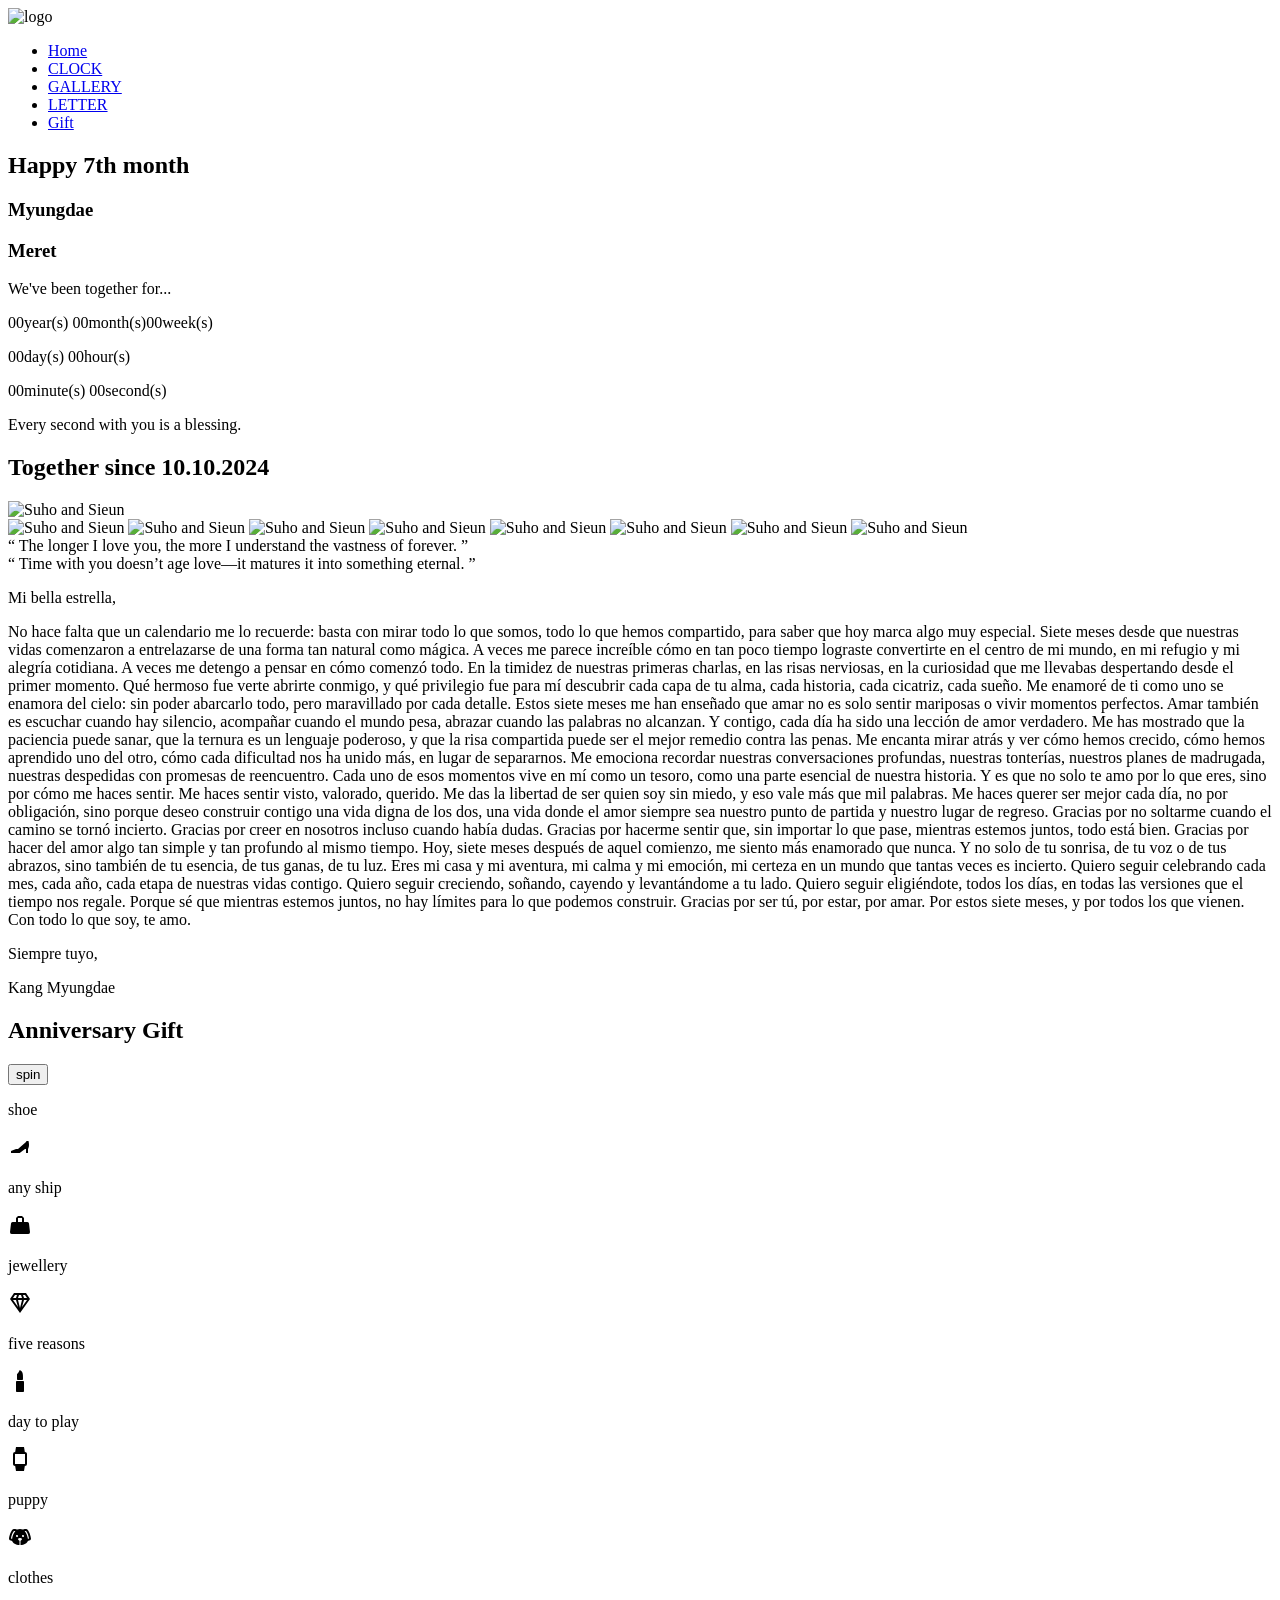
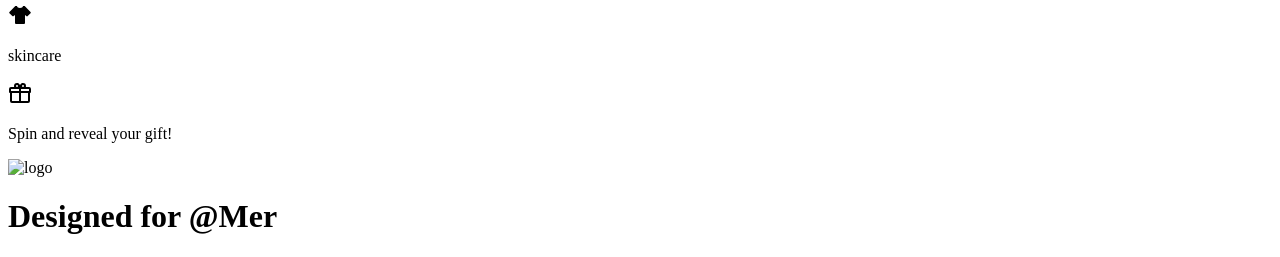
==== index.html @ 9f12075d "Add files via upload" ====
<!DOCTYPE html>
<html lang="en">
<head>
    <meta charset="UTF-8">
    <meta http-equiv="X-UA-Compatible" content="IE=edge">
    <meta name="viewport" content="width=device-width, initial-scale=1.0">
    <title>my dear doll</title>

    <link rel="preconnect" href="https://fonts.gstatic.com">
<link href="https://fonts.googleapis.com/css2?family=Pacifico&display=swap" rel="stylesheet"> 
    <!-- logo -->
    <link rel="shortcut icon" type="img/svg" href="img/heart.svg">

    <!-- font awesome -->

   
        <link rel="stylesheet" href="css/all.css">

    <link rel="stylesheet" href="css/main.css">

</head>
<body >
    <a href="#show" class="scroll inactive-scroll">

    </a>

    <header class="header">
        <div class="header_overlay"></div>
        <div class="header_hamburger">
            <div class="header_hamburger-line"></div>
        </div>
        <nav class="main-nav">
            

           
            <div class="main-nav_logo"> 
                <img src="img/heart.svg" alt="logo">
            </div>

            <ul class="main-nav_content">
                

               <li class="main-nav_content--link">
                   <a data-text="HOME" href="#show">Home</a></li>
               <li class="main-nav_content--link"><a data-text="CLOCK"  href="#time">CLOCK</a></li>
               <li class="main-nav_content--link"><a data-text="GALLERY"  href="#gal">GALLERY</a></li>
               <li class="main-nav_content--link"><a data-text="LETTER"  href="#letter">LETTER</a></li>
               
               <li class="main-nav_content--link" >
                   <a data-text="Gift"  href="#gift">Gift</a></li>
               
            </ul>
        </nav>
        
    </header>

    <section id="show" class="showcase">
        <div class="hh"></div>
        <div class="showcase-sign">
            <div class="showcase-sign_balloon-left">
                <div class="showcase-sign_balloon-left_content">
                </div>
                <div class="showcase-sign_balloon-left_content">
                </div>
                <div class="showcase-sign_balloon-left_content">
                </div>
            </div>
            <h1>Happy 7th month<span><i class="far fa-heart"></i></span></h1>
            <div class="showcase-sign_balloon-right">
                <div class="showcase-sign_balloon-right_content">
                </div>
                <div class="showcase-sign_balloon-right_content">
                </div>
                <div class="showcase-sign_balloon-right_content">
                </div>
            </div>
        </div>

        <div class="showcase-icon">
            <div class="showcase-icon_container">
                <i class="fas fa-crown"></i>
                <div class="showcase-icon_container-content">
                    
                </div>
                <h3>Myungdae</h3>
                

            </div>
            <div class="showcase-icon_heart">
                <i class="fas fa-heart"></i>
            </div>
            <div class="showcase-icon_container">
                <i class="fas fa-crown"></i>
                <div class="showcase-icon_container-content">
                   
                </div>
                <h3>Meret</h3>
                
            </div>
            
        </div>
    </section>

    

    <section id="time" class="time">
        <div class="time-container">
            <p>We've been together for...</p>
            <p><span id="y">00</span>year(s) <span id="m">00</span>month(s)<span id="w">00</span>week(s)</p>
            <p><span id="d">00</span>day(s) <span id="hr">00</span>hour(s)</p><p><span id="min">00</span>minute(s) <span id="sec">00</span >second(s)</p>
            <p>Every second with you is a blessing.</p>
        </div>
    </section>
    <section id="gal" class="gal">
        <h1> Together since 10.10.2024</h1>
        <div class="gal-big">
            <img src="img/gallery/whc1.jpg" alt="Suho and Sieun"></div>
        <div class="gal-box">
            <span style="--i:1;">
            <img src="img/gallery/whc1.jpg" alt="Suho and Sieun">
           </span>

            <span style="--i:2;">
            <img src="img/gallery/whc2.jpg" alt="Suho and Sieun">
        </span>
            <span style="--i:3;">
                <img src="img/gallery/whc3.jpg" alt="Suho and Sieun">
            </span>
            <span style="--i:4;">
                    <img src="img/gallery/whc4.jpg" alt="Suho and Sieun">
             </span>
            <span style="--i:5;">
             <img src="img/gallery/whc5.jpg" alt="Suho and Sieun">
            </span>
            <span style="--i:6;">
             <img src="img/gallery/whc6.jpg" alt="Suho and Sieun">
            </span>
            <span style="--i:7;">
                <img src="img/gallery/whc7.jpg" alt="Suho and Sieun">
             </span>
             <span style="--i:8;">
              <img src="img/gallery/whc8.jpg" alt="Suho and Sieun">
             </span>
        </div>
    </section>
    <section class="quote-container">
        <div id="q1" class="quote">
            <div class="quote-content">
                <q> The longer I love you, the more I understand the vastness of forever. </q>
            </div>
        </div>
        <div id="q2" class="quote">
            <div class="quote-content">
                <q> Time with you doesn’t age love—it matures it into something eternal. </q>
            </div>
        </div>
    </section>
    <section id="letter" class="letter">
        <div class="letter-content">
            <div></div>
            <div></div>
            <div></div>
            <div></div>
            <p>Mi bella estrella,</p>
            <p> No hace falta que un calendario me lo recuerde: basta con mirar todo lo que somos, todo lo que hemos compartido, para saber que hoy marca algo muy especial. Siete meses desde que nuestras vidas comenzaron a entrelazarse de una forma tan natural como mágica. A veces me parece increíble cómo en tan poco tiempo lograste convertirte en el centro de mi mundo, en mi refugio y mi alegría cotidiana.

                
                A veces me detengo a pensar en cómo comenzó todo. En la timidez de nuestras primeras charlas, en las risas nerviosas, en la curiosidad que me llevabas despertando desde el primer momento. Qué hermoso fue verte abrirte conmigo, y qué privilegio fue para mí descubrir cada capa de tu alma, cada historia, cada cicatriz, cada sueño. Me enamoré de ti como uno se enamora del cielo: sin poder abarcarlo todo, pero maravillado por cada detalle.
                
                
                Estos siete meses me han enseñado que amar no es solo sentir mariposas o vivir momentos perfectos. Amar también es escuchar cuando hay silencio, acompañar cuando el mundo pesa, abrazar cuando las palabras no alcanzan. Y contigo, cada día ha sido una lección de amor verdadero. Me has mostrado que la paciencia puede sanar, que la ternura es un lenguaje poderoso, y que la risa compartida puede ser el mejor remedio contra las penas.
                
                
                Me encanta mirar atrás y ver cómo hemos crecido, cómo hemos aprendido uno del otro, cómo cada dificultad nos ha unido más, en lugar de separarnos. Me emociona recordar nuestras conversaciones profundas, nuestras tonterías, nuestros planes de madrugada, nuestras despedidas con promesas de reencuentro. Cada uno de esos momentos vive en mí como un tesoro, como una parte esencial de nuestra historia.
                
                
                Y es que no solo te amo por lo que eres, sino por cómo me haces sentir. Me haces sentir visto, valorado, querido. Me das la libertad de ser quien soy sin miedo, y eso vale más que mil palabras. Me haces querer ser mejor cada día, no por obligación, sino porque deseo construir contigo una vida digna de los dos, una vida donde el amor siempre sea nuestro punto de partida y nuestro lugar de regreso.
                
                
                Gracias por no soltarme cuando el camino se tornó incierto. Gracias por creer en nosotros incluso cuando había dudas. Gracias por hacerme sentir que, sin importar lo que pase, mientras estemos juntos, todo está bien. Gracias por hacer del amor algo tan simple y tan profundo al mismo tiempo.
                
                
                Hoy, siete meses después de aquel comienzo, me siento más enamorado que nunca. Y no solo de tu sonrisa, de tu voz o de tus abrazos, sino también de tu esencia, de tus ganas, de tu luz. Eres mi casa y mi aventura, mi calma y mi emoción, mi certeza en un mundo que tantas veces es incierto.
                
                
                Quiero seguir celebrando cada mes, cada año, cada etapa de nuestras vidas contigo. Quiero seguir creciendo, soñando, cayendo y levantándome a tu lado. Quiero seguir eligiéndote, todos los días, en todas las versiones que el tiempo nos regale. Porque sé que mientras estemos juntos, no hay límites para lo que podemos construir.
                
                
                Gracias por ser tú, por estar, por amar. Por estos siete meses, y por todos los que vienen. Con todo lo que soy, te amo.
</p>
                <p> Siempre tuyo,</p>
                <p>Kang Myungdae</p>
        </div>
    </section>
   
    <section id="gift" class="spin">
        <h1>Anniversary Gift
            <div></div>
            <div></div>
            <div></div>
            <div></div>
        </h1>
        <div class="spin-con">
            <button>spin</button>
            <div class="spinning">
            
            <div class="spin-con_content">
                
                <p>shoe</p>
                <p><svg style="width:24px;height:24px" viewBox="0 0 24 24">
                    <path fill="currentColor" d="M3,18H11.7L17,14H18V18H20V14C20,14 21,12 21,10C21,8 20.5,6 20.5,6H18.5L18,7L10,14H8L3,16V18Z" />
                </svg></p>
                </div>
            <div class="spin-con_content"><p>any ship</p>
            <p><svg style="width:24px;height:24px" viewBox="0 0 24 24">
                <path fill="currentColor" d="M22,19.1L21,10.5A1.65,1.65 0 0,0 19.3,9H16V5L14,3H10L8,5V9H4.7A1.65,1.65 0 0,0 3,10.5L2,19.1A1.74,1.74 0 0,0 3.7,21H20.3A1.74,1.74 0 0,0 22,19.1M10,5H14V9H10" />
            </svg></p></div>
            <div class="spin-con_content"><p>jewellery</p>
            <p><svg style="width:24px;height:24px" viewBox="0 0 24 24">
                <path fill="currentColor" d="M16,9H19L14,16M10,9H14L12,17M5,9H8L10,16M15,4H17L19,7H16M11,4H13L14,7H10M7,4H9L8,7H5M6,2L2,8L12,22L22,8L18,2H6Z" />
            </svg></div>
            <div class="spin-con_content"><p>five reasons</p>
            <p><svg style="width:24px;height:24px" viewBox="0 0 24 24">
                <path fill="currentColor" d="M9 23C8.45 23 8 22.55 8 22V13C8 12.45 8.45 12 9 12H15C15.55 12 16 12.45 16 13V22C16 22.55 15.55 23 15 23H9M10 11C9.45 11 9 10.55 9 10V5.25C9 5.25 11 3 11.75 1C12.83 1.67 13.92 2.33 14.46 3.83C15 5.33 15 7.67 15 10C15 10.55 14.55 11 14 11H10Z" />
            </svg></p></div>
            <div class="spin-con_content"><p>day to play</p>
            <p><svg style="width:24px;height:24px" viewBox="0 0 24 24">
                <path fill="currentColor" d="M8,0L7.17,5H7A2,2 0 0,0 5,7V17C5,18.11 5.9,19 7,19H7.17L8,24H16L16.83,19H17A2,2 0 0,0 19,17V7C19,5.89 18.1,5 17,5H16.83L16,0H8M7,7H17V17H7V7Z" />
            </svg></p></div>
            <div class="spin-con_content"><p>puppy</p>
            <p><svg style="width:24px;height:24px" viewBox="0 0 24 24">
                <path fill="currentColor" d="M18,4C16.29,4 15.25,4.33 14.65,4.61C13.88,4.23 13,4 12,4C11,4 10.12,4.23 9.35,4.61C8.75,4.33 7.71,4 6,4C3,4 1,12 1,14C1,14.83 2.32,15.59 4.14,15.9C4.78,18.14 7.8,19.85 11.5,20V15.72C10.91,15.35 10,14.68 10,14C10,13 12,13 12,13C12,13 14,13 14,14C14,14.68 13.09,15.35 12.5,15.72V20C16.2,19.85 19.22,18.14 19.86,15.9C21.68,15.59 23,14.83 23,14C23,12 21,4 18,4M4.15,13.87C3.65,13.75 3.26,13.61 3,13.5C3.25,10.73 5.2,6.4 6.05,6C6.59,6 7,6.06 7.37,6.11C5.27,8.42 4.44,12.04 4.15,13.87M9,12A1,1 0 0,1 8,11C8,10.46 8.45,10 9,10A1,1 0 0,1 10,11C10,11.56 9.55,12 9,12M15,12A1,1 0 0,1 14,11C14,10.46 14.45,10 15,10A1,1 0 0,1 16,11C16,11.56 15.55,12 15,12M19.85,13.87C19.56,12.04 18.73,8.42 16.63,6.11C17,6.06 17.41,6 17.95,6C18.8,6.4 20.75,10.73 21,13.5C20.75,13.61 20.36,13.75 19.85,13.87Z" />
            </svg></p></div>
            <div class="spin-con_content"><p>clothes</p>
            <p><svg style="width:24px;height:24px" viewBox="0 0 24 24">
                <path fill="currentColor" d="M16,21H8A1,1 0 0,1 7,20V12.07L5.7,13.07C5.31,13.46 4.68,13.46 4.29,13.07L1.46,10.29C1.07,9.9 1.07,9.27 1.46,8.88L7.34,3H9C9,4.1 10.34,5 12,5C13.66,5 15,4.1 15,3H16.66L22.54,8.88C22.93,9.27 22.93,9.9 22.54,10.29L19.71,13.12C19.32,13.5 18.69,13.5 18.3,13.12L17,12.12V20A1,1 0 0,1 16,21" />
            </svg></p></div>
            <div class="spin-con_content"><p>skincare</p>
            <p><svg style="width:24px;height:24px" viewBox="0 0 24 24">
                <path fill="currentColor" d="M22,12V20A2,2 0 0,1 20,22H4A2,2 0 0,1 2,20V12A1,1 0 0,1 1,11V8A2,2 0 0,1 3,6H6.17C6.06,5.69 6,5.35 6,5A3,3 0 0,1 9,2C10,2 10.88,2.5 11.43,3.24V3.23L12,4L12.57,3.23V3.24C13.12,2.5 14,2 15,2A3,3 0 0,1 18,5C18,5.35 17.94,5.69 17.83,6H21A2,2 0 0,1 23,8V11A1,1 0 0,1 22,12M4,20H11V12H4V20M20,20V12H13V20H20M9,4A1,1 0 0,0 8,5A1,1 0 0,0 9,6A1,1 0 0,0 10,5A1,1 0 0,0 9,4M15,4A1,1 0 0,0 14,5A1,1 0 0,0 15,6A1,1 0 0,0 16,5A1,1 0 0,0 15,4M3,8V10H11V8H3M13,8V10H21V8H13Z" />
            </svg></p></div>
        </div>
            
    </div>
    <p class="spin-info">Spin and reveal your gift!</p>
    </section>

   

   
    <footer id="foot" class="footer"> 
        <div class="footer-container">
            <div class="footer-container_img">
                <img src="img/heart.svg" alt="logo">
            </div>
            <h1>Designed for <span>@Mer</span></h1>
            
        </div>
        
    </footer>
    
    
    <script src="js/app.js"></script>
</body>
</html>
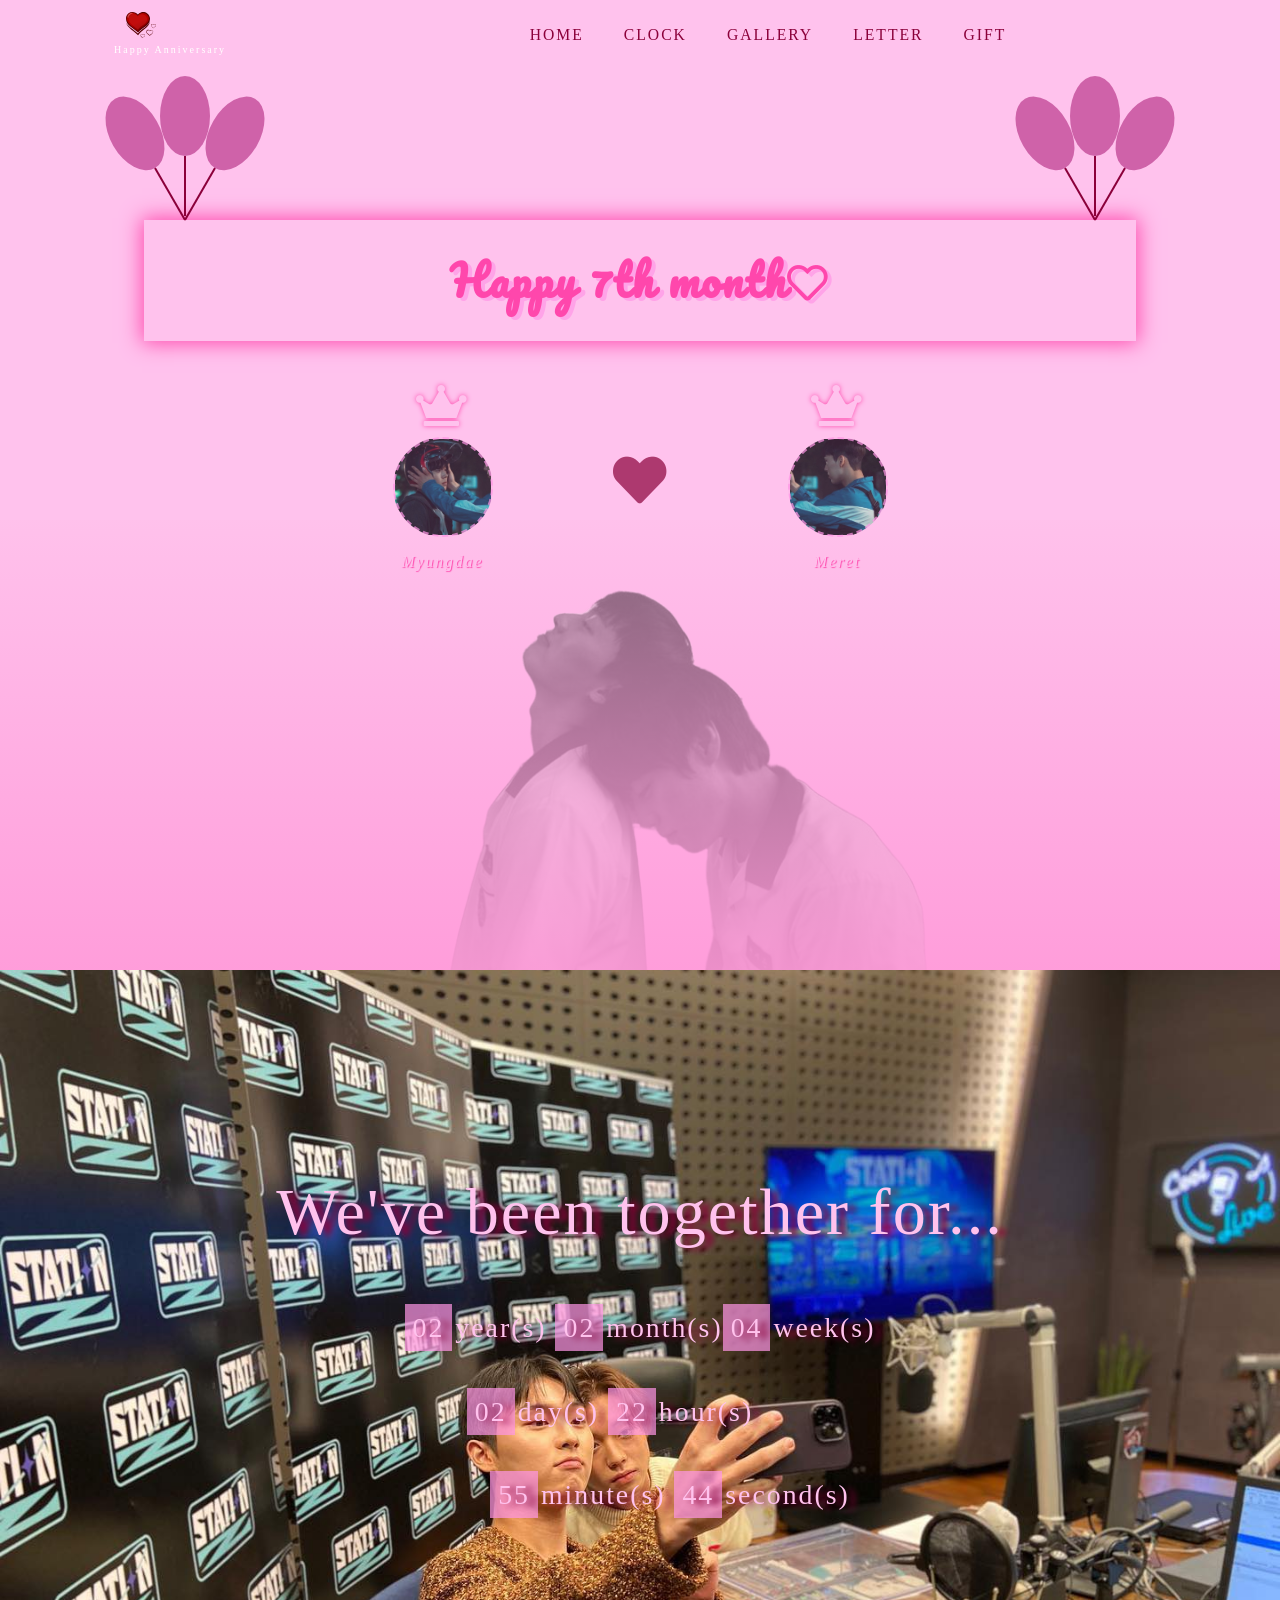
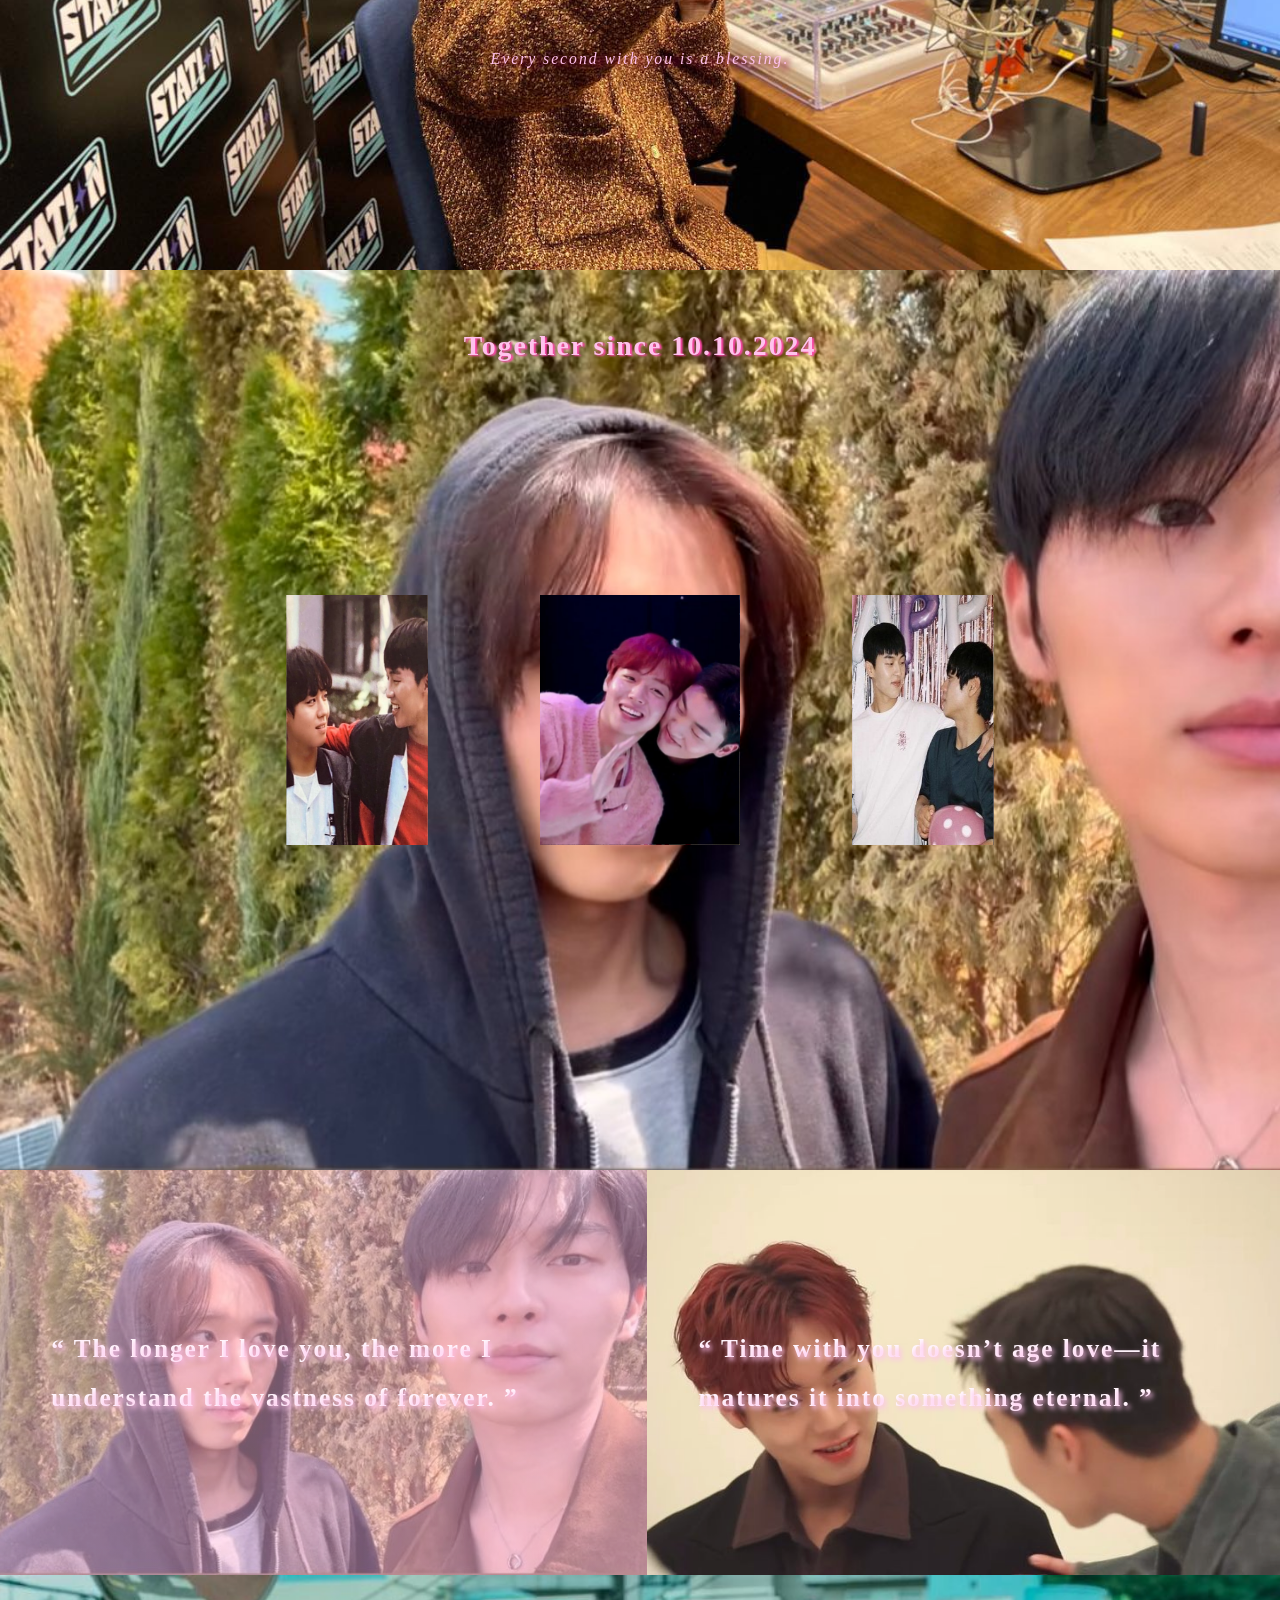
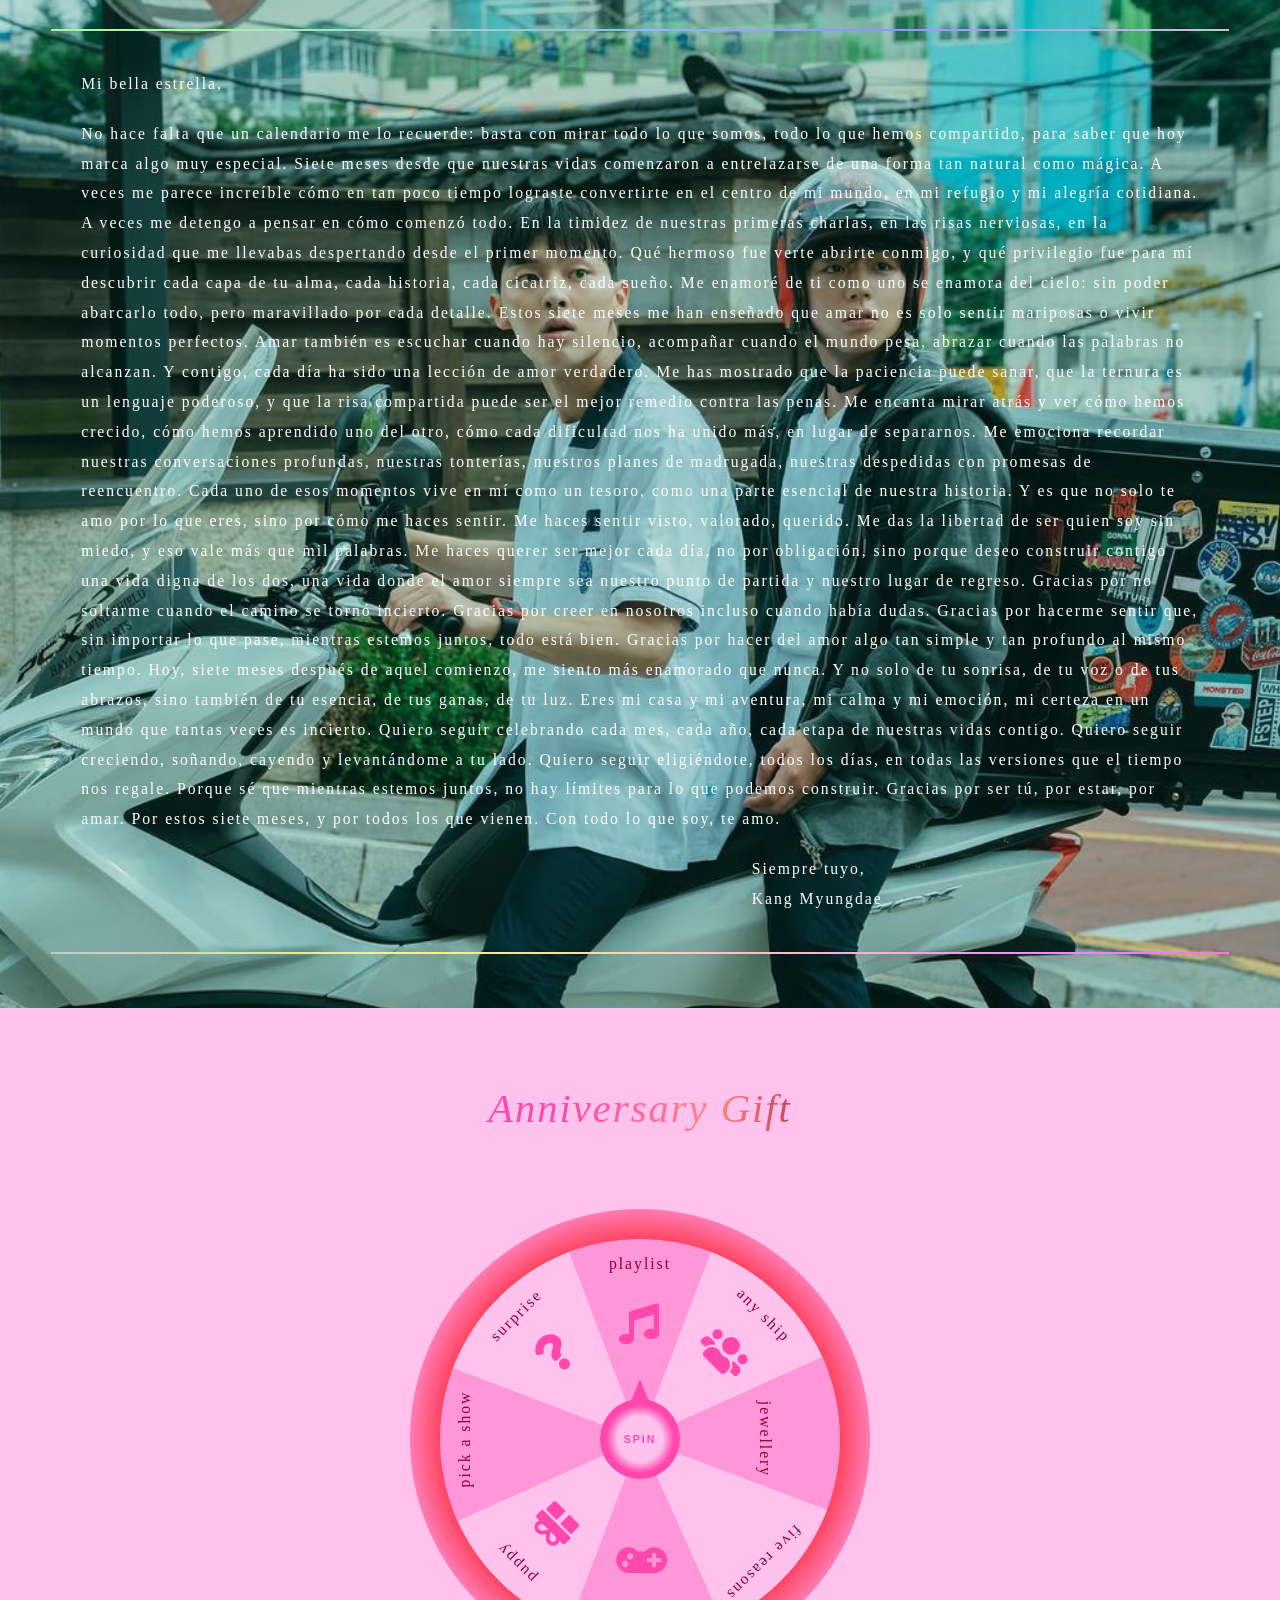
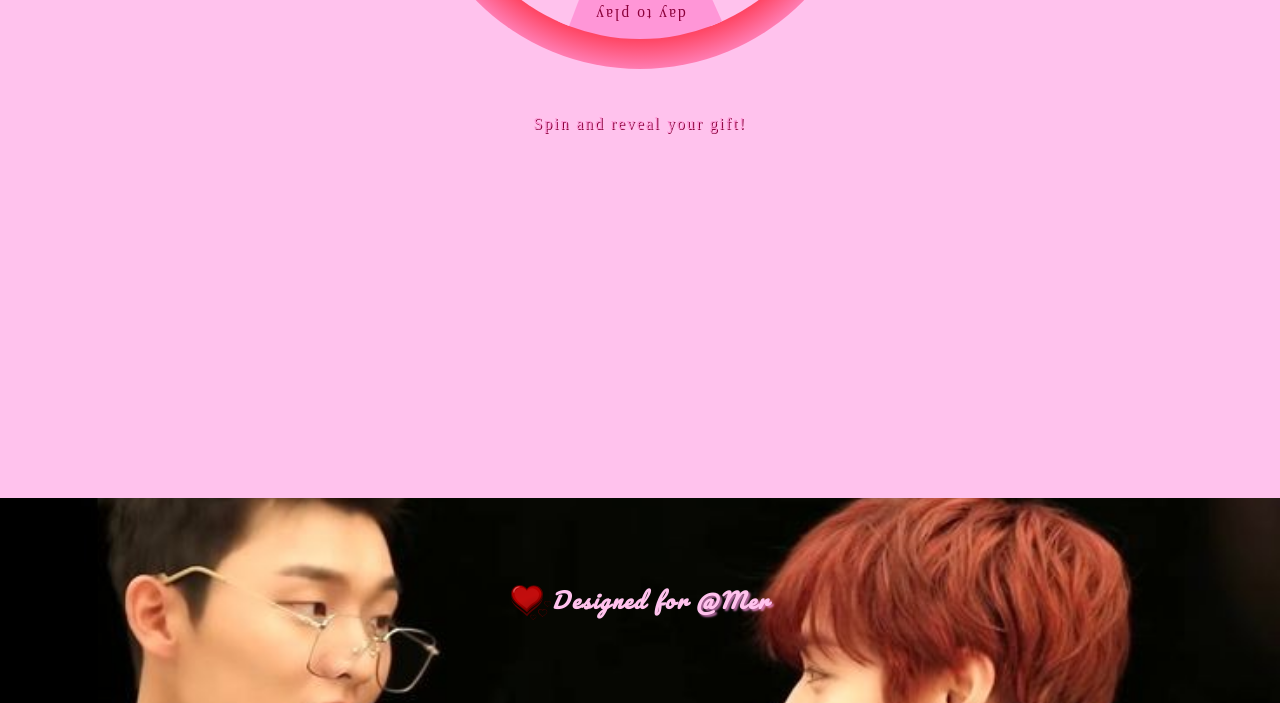
==== commit 17ddd3af: "Update index.html" ====
--- a/index.html
+++ b/index.html
@@ -206,37 +206,38 @@
             
             <div class="spin-con_content">
                 
-                <p>shoe</p>
-                <p><svg style="width:24px;height:24px" viewBox="0 0 24 24">
+                <p>playlist</p>
+                <i class="fa fa-music"></i>
+                <p><svg style="width:24px;height:24px" viewBox="0 0 24 24"></svg>
                     <path fill="currentColor" d="M3,18H11.7L17,14H18V18H20V14C20,14 21,12 21,10C21,8 20.5,6 20.5,6H18.5L18,7L10,14H8L3,16V18Z" />
                 </svg></p>
                 </div>
             <div class="spin-con_content"><p>any ship</p>
-            <p><svg style="width:24px;height:24px" viewBox="0 0 24 24">
+                <i class="fa fa-users"></i>
                 <path fill="currentColor" d="M22,19.1L21,10.5A1.65,1.65 0 0,0 19.3,9H16V5L14,3H10L8,5V9H4.7A1.65,1.65 0 0,0 3,10.5L2,19.1A1.74,1.74 0 0,0 3.7,21H20.3A1.74,1.74 0 0,0 22,19.1M10,5H14V9H10" />
             </svg></p></div>
             <div class="spin-con_content"><p>jewellery</p>
-            <p><svg style="width:24px;height:24px" viewBox="0 0 24 24">
+                <i class="fa fa-diamond"></i>
                 <path fill="currentColor" d="M16,9H19L14,16M10,9H14L12,17M5,9H8L10,16M15,4H17L19,7H16M11,4H13L14,7H10M7,4H9L8,7H5M6,2L2,8L12,22L22,8L18,2H6Z" />
             </svg></div>
             <div class="spin-con_content"><p>five reasons</p>
-            <p><svg style="width:24px;height:24px" viewBox="0 0 24 24">
+                <i class="fa fa-heart-o"></i>
                 <path fill="currentColor" d="M9 23C8.45 23 8 22.55 8 22V13C8 12.45 8.45 12 9 12H15C15.55 12 16 12.45 16 13V22C16 22.55 15.55 23 15 23H9M10 11C9.45 11 9 10.55 9 10V5.25C9 5.25 11 3 11.75 1C12.83 1.67 13.92 2.33 14.46 3.83C15 5.33 15 7.67 15 10C15 10.55 14.55 11 14 11H10Z" />
             </svg></p></div>
             <div class="spin-con_content"><p>day to play</p>
-            <p><svg style="width:24px;height:24px" viewBox="0 0 24 24">
+                <i class="fa fa-gamepad"></i>
                 <path fill="currentColor" d="M8,0L7.17,5H7A2,2 0 0,0 5,7V17C5,18.11 5.9,19 7,19H7.17L8,24H16L16.83,19H17A2,2 0 0,0 19,17V7C19,5.89 18.1,5 17,5H16.83L16,0H8M7,7H17V17H7V7Z" />
             </svg></p></div>
             <div class="spin-con_content"><p>puppy</p>
-            <p><svg style="width:24px;height:24px" viewBox="0 0 24 24">
+                <i class="fa fa-gift"></i>
                 <path fill="currentColor" d="M18,4C16.29,4 15.25,4.33 14.65,4.61C13.88,4.23 13,4 12,4C11,4 10.12,4.23 9.35,4.61C8.75,4.33 7.71,4 6,4C3,4 1,12 1,14C1,14.83 2.32,15.59 4.14,15.9C4.78,18.14 7.8,19.85 11.5,20V15.72C10.91,15.35 10,14.68 10,14C10,13 12,13 12,13C12,13 14,13 14,14C14,14.68 13.09,15.35 12.5,15.72V20C16.2,19.85 19.22,18.14 19.86,15.9C21.68,15.59 23,14.83 23,14C23,12 21,4 18,4M4.15,13.87C3.65,13.75 3.26,13.61 3,13.5C3.25,10.73 5.2,6.4 6.05,6C6.59,6 7,6.06 7.37,6.11C5.27,8.42 4.44,12.04 4.15,13.87M9,12A1,1 0 0,1 8,11C8,10.46 8.45,10 9,10A1,1 0 0,1 10,11C10,11.56 9.55,12 9,12M15,12A1,1 0 0,1 14,11C14,10.46 14.45,10 15,10A1,1 0 0,1 16,11C16,11.56 15.55,12 15,12M19.85,13.87C19.56,12.04 18.73,8.42 16.63,6.11C17,6.06 17.41,6 17.95,6C18.8,6.4 20.75,10.73 21,13.5C20.75,13.61 20.36,13.75 19.85,13.87Z" />
             </svg></p></div>
-            <div class="spin-con_content"><p>clothes</p>
-            <p><svg style="width:24px;height:24px" viewBox="0 0 24 24">
+            <div class="spin-con_content"><p>pick a show</p>
+                <i class="fa fa-television"></i>
                 <path fill="currentColor" d="M16,21H8A1,1 0 0,1 7,20V12.07L5.7,13.07C5.31,13.46 4.68,13.46 4.29,13.07L1.46,10.29C1.07,9.9 1.07,9.27 1.46,8.88L7.34,3H9C9,4.1 10.34,5 12,5C13.66,5 15,4.1 15,3H16.66L22.54,8.88C22.93,9.27 22.93,9.9 22.54,10.29L19.71,13.12C19.32,13.5 18.69,13.5 18.3,13.12L17,12.12V20A1,1 0 0,1 16,21" />
             </svg></p></div>
-            <div class="spin-con_content"><p>skincare</p>
-            <p><svg style="width:24px;height:24px" viewBox="0 0 24 24">
+            <div class="spin-con_content"><p>surprise</p>
+                <i class="fa fa-question"></i>
                 <path fill="currentColor" d="M22,12V20A2,2 0 0,1 20,22H4A2,2 0 0,1 2,20V12A1,1 0 0,1 1,11V8A2,2 0 0,1 3,6H6.17C6.06,5.69 6,5.35 6,5A3,3 0 0,1 9,2C10,2 10.88,2.5 11.43,3.24V3.23L12,4L12.57,3.23V3.24C13.12,2.5 14,2 15,2A3,3 0 0,1 18,5C18,5.35 17.94,5.69 17.83,6H21A2,2 0 0,1 23,8V11A1,1 0 0,1 22,12M4,20H11V12H4V20M20,20V12H13V20H20M9,4A1,1 0 0,0 8,5A1,1 0 0,0 9,6A1,1 0 0,0 10,5A1,1 0 0,0 9,4M15,4A1,1 0 0,0 14,5A1,1 0 0,0 15,6A1,1 0 0,0 16,5A1,1 0 0,0 15,4M3,8V10H11V8H3M13,8V10H21V8H13Z" />
             </svg></p></div>
         </div>
@@ -262,4 +263,4 @@
     
     <script src="js/app.js"></script>
 </body>
-</html>+</html>
--- a/css/main.css
+++ b/css/main.css
@@ -0,0 +1,1348 @@
+.footer, .time, .letter, .quote, .showcase-icon_container-content, .showcase {
+  background-size: cover;
+  background-repeat: no-repeat;
+  background-position: center;
+}
+
+.time, .memo, .letter, .quote {
+  padding: 6vh 4vw;
+}
+
+.header_hamburger-line::before, .header_hamburger-line::after {
+  content: "";
+  position: absolute;
+  height: 100%;
+  width: 100%;
+  background-color: #ffffff;
+  left: 0;
+  transition: transform 0.5s ease-in-out;
+}
+
+*,
+*::after,
+*::before {
+  margin: 0;
+  padding: 0;
+  box-sizing: border-box;
+  -webkit-tap-highlight-color: transparent;
+}
+
+*:focus {
+  background-color: transparent;
+  outline: none;
+}
+
+html {
+  --color-primary: hsl(318, 100%, 88%);
+  --color-primary-m: #ffc0e366;
+  --color-pm: hsl(318, 100%, 88%);
+  --color-secondary: hsl(327, 100%, 64%);
+  --color-tertiary: #ff96d7;
+  --color-tertiary-m: #ff96e6b3;
+  --color-quinary: #8b003a;
+  --color-quinary-m: hsl(336, 100%, 76%);
+}
+
+:root {
+  font-size: 62.5%;
+}
+
+html {
+  scroll-behavior: smooth;
+}
+
+body {
+  font-family: "Crimson Text", serif;
+  letter-spacing: 0.2rem;
+  line-height: 1.9;
+  color: var(--color-quinary);
+  background-color: var(--color-primary);
+}
+
+::-moz-selection {
+  background-color: var(--color-primary);
+  color: var(--color-quinary);
+}
+
+::selection {
+  background-color: var(--color-primary);
+  color: var(--color-quinary);
+}
+
+ul {
+  list-style: none;
+}
+
+a:link,
+a:visited {
+  text-decoration: none;
+  font-weight: 300;
+  color: var(--color-quinary);
+  font-size: calc(0.8rem + 0.6vw);
+}
+
+i {
+  font-size: calc(1.5rem + 2vw);
+  color: var(--color-secondary);
+}
+
+button,
+a {
+  cursor: pointer;
+}
+
+.header {
+  grid-column: container-start/container-end;
+  height: 100%;
+  width: 100%;
+  z-index: 24;
+}
+@media screen and (min-width: 800px) {
+  .header {
+    overflow: hidden;
+  }
+}
+.header_hamburger {
+  position: fixed;
+  top: 5%;
+  right: 5%;
+  height: 4rem;
+  width: 4rem;
+  z-index: 20;
+  display: grid;
+  place-items: center;
+}
+@media screen and (min-width: 800px) {
+  .header_hamburger {
+    display: none;
+  }
+}
+.header_hamburger-line {
+  position: relative;
+  width: 80%;
+  height: 2px;
+  background-color: rgb(255, 255, 255);
+  transition: background-color 0.5s ease-in-out;
+}
+.header_hamburger-line::after {
+  top: 1.1rem;
+}
+.header_hamburger-line::before {
+  bottom: 1.1rem;
+}
+.header_overlay {
+  background-color: var(--color-tertiary);
+  height: 100%;
+  width: 100%;
+  position: fixed;
+  z-index: 20;
+  top: 0;
+  left: 0;
+  opacity: 0;
+  transition: opacity 0.5s ease-in-out;
+  display: none;
+}
+
+.main-nav {
+  z-index: 20;
+  position: fixed;
+  top: 0;
+  left: 0;
+  height: 100%;
+  width: 25rem;
+  background-color: var(--color-primary);
+  transform-style: preserve-3d;
+  transform: perspective(100rem) rotateY(90deg);
+  transition: transform 0.5s cubic-bezier(0.755, 0.05, 0.855, 0.06);
+  transform-origin: left;
+  display: flex;
+  flex-direction: column;
+  align-items: center;
+  justify-content: space-between;
+}
+@media screen and (min-width: 800px) {
+  .main-nav {
+    position: relative;
+    transform: unset;
+    flex-direction: row;
+    width: 100vw;
+    height: -moz-max-content;
+    height: max-content;
+    align-items: stretch;
+  }
+}
+.main-nav_logo {
+  width: 30%;
+  height: auto;
+  padding-top: 2.5rem;
+  position: relative;
+}
+@media screen and (min-width: 800px) {
+  .main-nav_logo {
+    width: 3rem;
+    padding: 0;
+    margin-bottom: 2rem;
+    margin-left: auto;
+    margin-right: 10rem;
+  }
+}
+.main-nav_logo::after {
+  content: "Happy Anniversary";
+  position: absolute;
+  height: -moz-max-content;
+  height: max-content;
+  width: -moz-max-content;
+  width: max-content;
+  bottom: -18%;
+  left: -40%;
+  color: #ffffff;
+  font-size: calc(0.8rem + 0.6vw);
+}
+@media screen and (min-width: 800px) {
+  .main-nav_logo::after {
+    font-size: 1rem;
+  }
+}
+.main-nav_logo img {
+  height: 100%;
+  width: 100%;
+}
+.main-nav_content {
+  position: relative;
+  display: flex;
+  flex-direction: column;
+  justify-content: center;
+  align-items: center;
+  height: 100%;
+  width: 100%;
+}
+@media screen and (min-width: 800px) {
+  .main-nav_content {
+    flex-direction: row;
+    height: auto;
+    width: 80%;
+    justify-content: center;
+  }
+}
+.main-nav_content--link {
+  width: 100%;
+  overflow: hidden;
+}
+.main-nav_content--link:nth-of-type(2n + 1) {
+  animation: upwards 1s;
+}
+.main-nav_content--link:nth-of-type(2n) {
+  animation: downwards 1s;
+}
+@media screen and (min-width: 800px) {
+  .main-nav_content--link {
+    height: 100%;
+    width: -moz-max-content;
+    width: max-content;
+    line-height: 7rem;
+  }
+}
+.main-nav_content--link a:visited, .main-nav_content--link a:link {
+  cursor: pointer;
+  text-align: center;
+  display: block;
+  height: 100%;
+  width: 100%;
+  padding: 3vmax 0;
+  transform-style: preserve-3d;
+  transform-origin: left;
+  transition: transform 0.5s linear;
+  text-transform: uppercase;
+  font-size: 1.2rem;
+  position: relative;
+}
+@media screen and (min-width: 800px) {
+  .main-nav_content--link a:visited, .main-nav_content--link a:link {
+    width: auto;
+    padding: 0 1rem;
+    margin: 0 1rem;
+    font-size: calc(0.8rem + 0.6vw);
+    transform-origin: top;
+  }
+}
+.main-nav_content--link a::after {
+  content: attr(data-text);
+  position: absolute;
+  top: 0;
+  left: 100%;
+  color: var(--color-primary);
+  font-weight: 700;
+  height: 100%;
+  width: 100%;
+  padding: 3vmax 0;
+  background-color: var(--color-tertiary);
+  transform-style: preserve-3d;
+  transform-origin: left;
+  transform: rotateY(90deg);
+  transition: transform 0.5s linear;
+}
+@media screen and (min-width: 800px) {
+  .main-nav_content--link a::after {
+    width: auto;
+    bottom: unset;
+    top: 100%;
+    left: 0;
+    padding: 0 1rem;
+    transform: rotateX(-90deg);
+    transform-origin: top;
+  }
+}
+.main-nav_content--link a:hover, .main-nav_content--link a:active {
+  transform: rotateY(-90deg);
+}
+@media screen and (min-width: 800px) {
+  .main-nav_content--link a:hover, .main-nav_content--link a:active {
+    transform: rotateX(90deg);
+  }
+}
+
+.dark-mode {
+  cursor: pointer;
+  margin-top: 2rem;
+  -webkit-appearance: none;
+     -moz-appearance: none;
+          appearance: none;
+  display: block;
+  background-color: #2b2428a6;
+  height: 3rem;
+  width: 6rem;
+  border-radius: 4rem;
+  position: relative;
+}
+@media screen and (min-width: 800px) {
+  .dark-mode {
+    margin: 0 2rem;
+  }
+}
+.dark-mode:checked {
+  background-color: #ff2fc1;
+}
+.dark-mode::after, .dark-mode::before {
+  content: "";
+  position: absolute;
+  top: 0.75rem;
+  border-radius: 50%;
+  height: 1.5rem;
+  width: 1.5rem;
+  transition: all 0.4s ease-in-out;
+  background-color: var(--color-quinary);
+}
+.dark-mode::before {
+  left: 0.75rem;
+}
+.dark-mode::after {
+  right: 0.75rem;
+}
+.dark-mode:checked::after {
+  right: 2.25rem;
+}
+.dark-mode:checked::before {
+  left: 2.25rem;
+}
+
+.open .header_hamburger-line {
+  background-color: transparent;
+}
+.open .header_hamburger-line::after {
+  transform: translateY(-1.1rem) rotate(-45deg);
+}
+.open .header_hamburger-line::before {
+  transform: translateY(1.1rem) rotate(45deg);
+}
+
+.active .header_overlay {
+  opacity: 0.8;
+  display: unset;
+}
+.active .main-nav {
+  transform: rotateY(0);
+}
+
+@keyframes downwards {
+  from {
+    transform: translateY(50%);
+    opacity: 0;
+  }
+  to {
+    transform: translateY(0);
+    opacity: 1;
+  }
+}
+@keyframes upwards {
+  from {
+    transform: translateY(-50%);
+    opacity: 0;
+  }
+  to {
+    transform: translateY(0);
+    opacity: 1;
+  }
+}
+.showcase {
+  z-index: 10;
+  padding: 6rem 2rem;
+  padding-bottom: 4rem;
+  height: 100vh;
+  width: 100%;
+  position: relative;
+  background-color: var(--color-primary);
+  margin: 0;
+  overflow: hidden;
+  background-position: bottom;
+}
+.showcase .hh {
+  position: absolute;
+  bottom: -10%;
+  left: 0;
+  width: 100%;
+  height: 60%;
+  z-index: -3;
+  background-image: linear-gradient(#ffc0ea80, var(--color-tertiary)), url(../img/gallery/shsi.png);
+  animation: fade-img 9s;
+  background-size: contain;
+  background-position: center;
+  background-repeat: no-repeat;
+}
+.showcase-sign {
+  width: 80%;
+  border-radius: 1rem;
+  margin: 9rem auto;
+  margin-bottom: 2.5rem;
+  text-align: center;
+  font-size: calc(1.5rem + 1vw);
+  font-family: "Pacifico", cursive;
+  position: relative;
+  animation: up 3s;
+  color: var(--color-secondary);
+}
+.showcase-sign h1 {
+  text-shadow: 0.4rem 0.3rem 0px var(--color-tertiary-m);
+  padding: 0.5em 1em;
+  box-shadow: 0 0 2rem 0.2rem var(--color-secondary);
+}
+.showcase-sign h1::-moz-selection {
+  background-color: var(--color-tertiary-m);
+}
+.showcase-sign h1::selection {
+  background-color: var(--color-tertiary-m);
+}
+.showcase-sign_balloon-left, .showcase-sign_balloon-right {
+  position: absolute;
+  bottom: 103%;
+  left: 0;
+}
+.showcase-sign_balloon-left_content, .showcase-sign_balloon-right_content {
+  position: absolute;
+  left: 4rem;
+  top: 0;
+  height: 6rem;
+  width: 0.2rem;
+  background-color: var(--color-quinary);
+  transform: translateY(-100%);
+}
+.showcase-sign_balloon-left_content:nth-of-type(2), .showcase-sign_balloon-right_content:nth-of-type(2) {
+  left: 2.5rem;
+  transform: rotateZ(30deg) translateY(-100%);
+}
+.showcase-sign_balloon-left_content:nth-of-type(3), .showcase-sign_balloon-right_content:nth-of-type(3) {
+  left: 5.5rem;
+  transform: rotateZ(-30deg) translateY(-100%);
+}
+.showcase-sign_balloon-left_content::after, .showcase-sign_balloon-right_content::after {
+  content: "";
+  position: absolute;
+  bottom: 100%;
+  left: 50%;
+  background-color: #a0056780;
+  height: 8rem;
+  width: 5rem;
+  border-radius: 50%;
+  transform: translateX(-50%);
+}
+.showcase-sign_balloon-right {
+  right: 0;
+  left: unset;
+}
+.showcase-sign_balloon-right_content {
+  left: unset;
+  right: 4rem;
+}
+.showcase-sign_balloon-right_content:nth-of-type(2) {
+  right: 5.5rem;
+  left: unset;
+}
+.showcase-sign_balloon-right_content:nth-of-type(3) {
+  right: 2.5rem;
+  left: unset;
+}
+.showcase-icon {
+  width: 100%;
+  display: grid;
+  place-items: center;
+  place-content: center;
+  grid-auto-flow: column;
+}
+@media screen and (min-width: 800px) {
+  .showcase-icon {
+    gap: 10em;
+  }
+}
+.showcase-icon_container {
+  display: flex;
+  flex-direction: column;
+  justify-content: center;
+  align-items: center;
+  margin: 2rem;
+  animation: fade-img 9s;
+}
+.showcase-icon_container-content {
+  width: 10rem;
+  height: 10rem;
+  border-radius: 50%;
+  border: 0.2rem dashed var(--color-tertiary-m);
+  background-image: url(../img/gallery/su.jpg);
+  background-color: #ff96df33;
+  background-blend-mode: lighten;
+  margin: 1rem 0;
+}
+.showcase-icon_container:nth-of-type(1) div {
+  background-image: url(../img/gallery/si.jpg);
+}
+.showcase-icon_container h3 {
+  font-size: calc(0.8rem + 0.6vw);
+  font-style: italic;
+  font-weight: 100;
+  color: var(--color-pm);
+  text-shadow: 0.1rem 0.1rem 1px var(--color-secondary);
+}
+.showcase-icon_container i {
+  color: var(--color-pm);
+  text-shadow: 0 0 5px var(--color-secondary);
+}
+.showcase-icon_heart {
+  animation: rotate-heart 3s infinite alternate-reverse linear;
+}
+.showcase-icon_heart i {
+  font-size: calc(1.5rem + 3vw);
+  color: var(--color-quinary);
+  opacity: 0.7;
+}
+
+@keyframes up {
+  from {
+    transform: translateY(700%);
+  }
+  to {
+    transform: translateY(0);
+  }
+}
+@keyframes rotate-heart {
+  from {
+    transform-style: preserve-3d;
+    transform: rotateY(0deg);
+    opacity: 0.4;
+  }
+  to {
+    transform-style: preserve-3d;
+    transform: rotateY(360deg);
+    opacity: 0.9;
+  }
+}
+@keyframes fade-img {
+  from {
+    opacity: 0;
+  }
+  to {
+    opacity: 1;
+  }
+}
+.quote {
+  display: grid;
+  place-items: center;
+  font-size: calc(1.25rem + 1vw);
+  background-image: linear-gradient(to right, var(--color-primary-m), var(--color-primary-m)), url(/upload/img/gallery/seshh.jpg);
+  opacity: 0.9;
+  background-position: 60% 70%;
+  height: 45vh;
+}
+.quote:nth-of-type(2) {
+  background-image: url(/upload/img/gallery/shse.jpg);
+  opacity: 0.9;
+}
+.quote-content {
+  border-radius: 2rem;
+  padding: 5rem 0;
+  text-shadow: 2px 3px 5px var(--color-primary);
+}
+.quote-content q {
+  color: transparent;
+  font-weight: 700;
+  background:#ffffff;
+  background-clip: text;
+  -webkit-background-clip: text;
+}
+
+.quote-container {
+  display: grid;
+  grid-auto-flow: row;
+}
+@media screen and (min-width: 800px) {
+  .quote-container {
+    grid-auto-flow: column;
+  }
+}
+
+.letter {
+  background-image: url(/upload/img/gallery/stgr.jpg);
+  font-size: 1rem;
+}
+@media screen and (min-width: 400px) {
+  .letter {
+    font-size: calc(0.8rem + 0.6vw);
+    color: #ffffff
+  }
+}
+.letter-content {
+  padding: 4rem 2rem;
+  position: relative;
+  overflow: hidden;
+}
+@media screen and (min-width: 400px) {
+  .letter-content {
+    padding: 4rem 3rem;
+  }
+}
+.letter-content div:nth-of-type(2n) {
+  position: absolute;
+  height: 300%;
+  width: 0.2rem;
+  background-image: linear-gradient(to bottom, lab(73.7% 45.44 -5.16), hsl(120, 90%, 81%), hsl(240, 95%, 78%), hsl(60, 91%, 71%), hsl(300, 93%, 73%), hsl (0, 99%, 64%));
+}
+.letter-content div:nth-of-type(2n + 1) {
+  position: absolute;
+  width: 300%;
+  height: 0.2rem;
+  background-image: linear-gradient(to right, lab(73.7% 45.44 -5.16), hsl(120, 90%, 81%), hsl(240, 95%, 78%), hsl(60, 91%, 71%), hsl(300, 93%, 73%), hsl(0, 99%, 64%));
+}
+.letter-content div:nth-of-type(1) {
+  top: 0;
+  left: -50%;
+  animation: bt 2s linear infinite;
+}
+.letter-content div:nth-of-type(2) {
+  bottom: -50%;
+  left: 0;
+  animation: bl 2s linear infinite;
+}
+.letter-content div:nth-of-type(3) {
+  bottom: 0;
+  right: -50%;
+  animation: bb 2s linear infinite;
+}
+.letter-content div:nth-of-type(4) {
+  top: -50%;
+  right: 0;
+  animation: br 2s linear infinite;
+}
+.letter p:nth-of-type(2) {
+  margin: 2rem 0;
+}
+.letter p:nth-of-type(3), .letter p:nth-of-type(4) {
+  padding-left: 60%;
+}
+
+@keyframes bt {
+  from {
+    left: -150%;
+  }
+  to {
+    left: 0;
+  }
+}
+@keyframes bb {
+  from {
+    right: -150%;
+  }
+  to {
+    right: 0;
+  }
+}
+@keyframes bl {
+  from {
+    bottom: -150%;
+  }
+  to {
+    bottom: 0;
+  }
+}
+@keyframes br {
+  from {
+    top: -150%;
+  }
+  to {
+    top: 0;
+  }
+}
+.memo {
+  color: var(--color-secondary);
+  font-size: calc(0.8rem + 0.6vw);
+}
+.memo-heading {
+  margin: auto;
+  width: 50%;
+  padding-top: 2rem;
+  padding-bottom: 2rem;
+  font-size: calc(1.5rem + 2vw);
+  font-weight: 300;
+  text-align: center;
+  margin-bottom: 5rem;
+  border-left: 0.2rem dotted rgb(255, 255, 255);
+  border-right: 0.2rem dotted rgb(255, 255, 255);
+}
+.memo-heading::-moz-selection {
+  background-color: var(--color-tertiary-m);
+}
+.memo-heading::selection {
+  background-color: var(--color-tertiary-m);
+}
+.memo-container {
+  display: grid;
+}
+@media screen and (min-width: 800px) {
+  .memo-container {
+    grid-template-columns: 50% 50%;
+    padding: 1%;
+  }
+}
+@media screen and (min-width: 1200px) {
+  .memo-container {
+    grid-template-columns: 33.33% 33.33% 33.33%;
+    padding: 0 8%;
+  }
+}
+.memo-container_content {
+  width: 22rem;
+  height: 18rem;
+  margin: 5rem auto;
+  position: relative;
+  text-align: center;
+  display: flex;
+  flex-direction: column;
+  justify-content: flex-end;
+  align-items: center;
+}
+@media screen and (min-width: 800px) {
+  .memo-container_content {
+    width: 25rem;
+    height: 20rem;
+  }
+}
+.memo-container_content p {
+  margin-top: 1rem;
+  font-size: 1rem;
+}
+@media screen and (min-width: 800px) {
+  .memo-container_content p {
+    font-size: 1.5rem;
+  }
+}
+.memo-container_content i {
+  font-size: 2rem;
+}
+@media screen and (min-width: 800px) {
+  .memo-container_content i {
+    font-size: 2.5rem;
+  }
+}
+.memo-container_content::after {
+  content: "\f4ad";
+  font-family: "Font Awesome 5 Free";
+  height: 100%;
+  width: 100%;
+  position: absolute;
+  transform-style: preserve-3d;
+  transition: transform 0.5s ease-in-out, opacity 1s ease-in-out;
+  bottom: 0;
+  transform-origin: bottom;
+  left: 0;
+  padding: auto 0;
+  border-top-left-radius: 70%;
+  border-top-right-radius: 70%;
+  color: #ffffff;
+  font-size: 2.5rem;
+  background-color: var(--color-quinary-m);
+  display: inline-block;
+  line-height: 18rem;
+}
+@media screen and (min-width: 800px) {
+  .memo-container_content::after {
+    font-size: 3rem;
+    line-height: 20rem;
+  }
+}
+.memo-container_content:nth-of-type(2):after {
+  content: "\f004";
+}
+.memo-container_content:nth-of-type(3):after {
+  content: "\f3cd";
+  font-weight: 900;
+}
+.memo-container_content:nth-of-type(4):after {
+  content: "\f79f";
+  font-weight: 900;
+}
+.memo-container_content:nth-of-type(5):after {
+  content: "\f598";
+}
+.memo-container_content:nth-of-type(6):after {
+  content: "\f70b";
+  font-weight: 900;
+}
+.memo-container_content:hover:after {
+  transform: rotateX(180deg);
+  opacity: 0;
+}
+.memo-container_content div {
+  background-color: var(--color-secondary);
+  height: 0.2rem;
+  width: 90%;
+  margin: 0 auto;
+  margin-top: 2rem;
+}
+
+.time {
+  height: 100vh;
+  background-image: url(https://images.unsplash.com/photo-1614699873967-2811e1c2d5bb?ixid=MXwxMjA3fDB8MHxwaG90by1wYWdlfHx8fGVufDB8fHw%3D&ixlib=rb-1.2.1&auto=format&fit=crop&w=700&q=80);
+  background-position: 50% 70%;
+  font-size: calc(0.8rem + 0.6vw);
+}
+@media screen and (min-width: 400px) {
+  .time {
+    font-size: calc(1.5rem + 1vw);
+  }
+}
+@media screen and (min-width: 800px) {
+  .time {
+    background-image: url(/upload/img/gallery/hwjh1.jpg);
+  }
+}
+.time-container {
+  height: 100%;
+  width: 100%;
+  display: flex;
+  flex-direction: column;
+  justify-content: center;
+  align-items: center;
+  line-height: 5em;
+}
+@media screen and (min-width: 400px) {
+  .time-container {
+    line-height: 3em;
+  }
+}
+.time p {
+  color: var(--color-primary);
+  text-shadow: 8px 2px 6px var(--color-quinary);
+}
+.time p:nth-of-type(1) {
+  margin-top: 3rem;
+  margin-bottom: 0.5em;
+  font-size: calc(1.5rem + 4vw);
+}
+.time p:nth-of-type(3) {
+  margin-right: 6rem;
+}
+.time p:nth-of-type(4) {
+  margin-left: 6rem;
+}
+.time p:last-of-type {
+  margin-top: 8rem;
+  font-style: italic;
+  font-size: calc(0.8rem + 0.6vw);
+}
+@media screen and (min-width: 1300px) {
+  .time p:last-of-type {
+    margin-top: 2rem;
+  }
+}
+.time span {
+  color: var(--color-primary);
+  padding: 0.8rem;
+  background-color: var(--color-tertiary-m);
+  margin-right: 3px;
+}
+
+.gal {
+  overflow: hidden;
+  height: 100vh;
+  width: 100%;
+  display: flex;
+  justify-content: center;
+  align-items: center;
+  background-image: url(/upload/img/gallery/hwjh6.jpg);
+  background-position: left;
+  background-size: cover;
+  position: relative;
+}
+.gal h1 {
+  position: absolute;
+  top: 5rem;
+  left: 50%;
+  font-size: calc(1.5rem + 1vw);
+  color: var(--color-primary);
+  transform: translateX(-50%);
+  text-shadow: 0.2rem 0.1rem 0.2rem var(--color-secondary);
+}
+.gal h1::after {
+  content: "";
+  position: absolute;
+  width: 4rem;
+  height: 4rem;
+  position: absolute;
+  top: 0.25em;
+  left: 105%;
+  background-image: url(https://res.cloudinary.com/coysbago2020/image/upload/w_100,c_scale/v1625134432/anni/hlock_zwrn0i.png);
+  background-size: cover;
+  background-position: center;
+}
+.gal-big {
+  position: fixed;
+  top: 0;
+  left: 0;
+  height: 100%;
+  width: 100%;
+  background-color: rgba(255, 179, 150, 0.5);
+  z-index: 200;
+  display: none;
+  justify-content: center;
+  align-items: center;
+}
+.gal-big img {
+  aspect-ratio: 3.5/4;
+  width: 28rem;
+  -o-object-fit: cover;
+     object-fit: cover;
+  -o-object-position: center;
+     object-position: center;
+}
+@media screen and (min-width: 400px) {
+  .gal-big img {
+    width: 32rem;
+  }
+}
+@media screen and (min-width: 800px) {
+  .gal-big img {
+    width: 40rem;
+  }
+}
+.gal-box {
+  position: relative;
+  height: 25rem;
+  width: 20rem;
+  transform-style: preserve-3d;
+  transform: translateZ(0);
+  animation: rotate3D 70s linear infinite;
+}
+.gal-box span {
+  cursor: pointer;
+  position: absolute;
+  top: 0;
+  left: 0;
+  width: 100%;
+  height: 100%;
+  transform-style: preserve-3d;
+  transform-origin: center;
+  transform: rotateY(calc(var(--i) * 45deg)) translateZ(400px);
+}
+.gal-box span img {
+  position: absolute;
+  top: 0;
+  left: 0;
+  height: 100%;
+  width: 100%;
+  -o-object-fit: cover;
+     object-fit: cover;
+  transform-style: preserve-3d;
+}
+
+@keyframes rotate3D {
+  from {
+    transform: perspective(3000px) rotateY(0deg);
+  }
+  to {
+    transform: perspective(3000px) rotateY(360deg);
+  }
+}
+.show-galbig {
+  display: flex;
+}
+
+.footer {
+  padding: 5rem;
+  background-image: url(/upload/img/gallery/sesh.jpg);
+  background-position: 40% 30%;
+}
+@media screen and (min-width: 800px) {
+  .footer {
+    background-image: url(/upload/img/gallery/sesh.jpg);
+    padding: 8rem;
+  }
+}
+@media screen and (min-width: 800px) {
+  .footer {
+    background-image: url(/upload/img/gallery/sesh.jpg);
+  }
+}
+.footer-container {
+  display: flex;
+  justify-content: center;
+  align-items: center;
+  color: var(--color-primary);
+  font-style: italic;
+  font-size: 0.5rem;
+  font-family: "Pacifico", cursive;
+}
+@media screen and (min-width: 400px) {
+  .footer-container {
+    font-size: calc(0.8rem + 0.2vw);
+  }
+}
+.footer-container_img {
+  width: 4rem;
+  height: 4rem;
+  margin-top: 0.5rem;
+}
+.footer-container_img img {
+  width: 100%;
+  height: 100%;
+  -o-object-fit: contain;
+     object-fit: contain;
+}
+.footer-container span {
+  text-shadow: 0.2rem 0.2rem 0.2rem var(--color-tertiary-m);
+}
+
+.spin {
+  height: 100vh;
+  width: 100%;
+  background-color: var(--color-primary);
+  display: flex;
+  flex-direction: column;
+  justify-content: start;
+  align-items: center;
+}
+@media screen and (min-width: 800px) {
+  .spin {
+    margin-top: 5rem;
+    margin-bottom: 5rem;
+    height: 110vh;
+  }
+}
+.spin-info {
+  margin-top: 4rem;
+  color: var(--color-tertiary);
+  text-shadow: 0.1rem 0.1rem var(--color-quinary);
+  font-size: calc(0.8rem + 0.6vw);
+}
+.spin-info::-moz-selection {
+  background-color: var(--color-tertiary-m);
+}
+.spin-info::selection {
+  background-color: var(--color-tertiary-m);
+}
+.spin h1 {
+  font-style: italic;
+  padding: 0.3em 2em;
+  border-radius: 10em;
+  background: linear-gradient(to right, var(--color-secondary), var(--color-secondary), #ff8585, var(--color-quinary));
+  color: transparent;
+  background-clip: text;
+  -webkit-background-clip: text;
+  -webkit-text-fill-color: transparent;
+  font-weight: 100;
+  letter-spacing: 0.2rem;
+  font-size: calc(1.5rem + 2vw);
+  margin-bottom: 5rem;
+  position: relative;
+  overflow: hidden;
+}
+.spin h1::-moz-selection {
+  background-color: var(--color-tertiary-m);
+  -webkit-text-fill-color: var(--color-quinary);
+}
+.spin h1::selection {
+  background-color: var(--color-tertiary-m);
+  -webkit-text-fill-color: var(--color-quinary);
+}
+.spin h1 div {
+  position: absolute;
+}
+.spin h1 div:nth-of-type(2n) {
+  height: 0.5rem;
+  width: 100%;
+}
+.spin h1 div:nth-of-type(2n + 1) {
+  height: 100%;
+  width: 0.5rem;
+}
+.spin h1 div:nth-of-type(1) {
+  background-image: linear-gradient(180deg, transparent, var(--color-tertiary));
+  right: 0;
+  bottom: 100%;
+  animation: border1 1s linear infinite;
+  animation-delay: 0.5s;
+}
+.spin h1 div:nth-of-type(2) {
+  background-image: linear-gradient(90deg, transparent, var(--color-tertiary));
+  right: 100%;
+  top: 0;
+  animation: border2 1s linear infinite;
+  animation-delay: 0s;
+}
+.spin h1 div:nth-of-type(3) {
+  background-image: linear-gradient(360deg, transparent, var(--color-tertiary));
+  left: 0;
+  top: 100%;
+  animation: border3 1s linear infinite;
+  animation-delay: 0.5s;
+}
+.spin h1 div:nth-of-type(4) {
+  background-image: linear-gradient(270deg, transparent, var(--color-tertiary));
+  left: 100%;
+  bottom: 0;
+  animation: border4 1s linear infinite;
+  animation-delay: 0s;
+}
+.spin-con {
+  height: 25rem;
+  width: 25rem;
+  background: radial-gradient(red, red, red, var(--color-tertiary), var(--color-tertiary));
+  border-radius: 50%;
+  position: relative;
+}
+@media screen and (min-width: 400px) {
+  .spin-con {
+    height: 30rem;
+    width: 30rem;
+  }
+}
+@media screen and (min-width: 800px) {
+  .spin-con {
+    height: 46rem;
+    width: 46rem;
+  }
+}
+.spin-con button {
+  -webkit-appearance: none;
+     -moz-appearance: none;
+          appearance: none;
+  outline: none;
+  border: none;
+  position: absolute;
+  text-transform: uppercase;
+  border-radius: 50%;
+  font-weight: bolder;
+  height: 4rem;
+  width: 4rem;
+  line-height: 4rem;
+  font-size: calc(0.8rem + 0.2vw);
+  text-align: center;
+  top: 50%;
+  left: 50%;
+  transform: translate(-50%, -50%);
+  color: var(--color-secondary);
+  text-shadow: 0.2rem 0.2rem 0 var(--color-primary);
+  background: radial-gradient(var(--color-primary), var(--color-primary), var(--color-primary), var(--color-secondary), var(--color-secondary), var(--color-secondary));
+  z-index: 15;
+}
+@media screen and (min-width: 400px) {
+  .spin-con button {
+    letter-spacing: 0.2rem;
+    height: 6rem;
+    width: 6rem;
+    line-height: 6rem;
+  }
+}
+@media screen and (min-width: 800px) {
+  .spin-con button {
+    height: 8rem;
+    width: 8rem;
+    line-height: 8rem;
+  }
+}
+.spin-con button::after {
+  content: "";
+  position: absolute;
+  width: 0;
+  height: 0;
+  border-left: 5px solid transparent;
+  border-right: 5px solid transparent;
+  bottom: 94%;
+  left: 50%;
+  transform: translateX(-50%);
+  border-bottom: 15px solid var(--color-secondary);
+  z-index: -1;
+}
+@media screen and (min-width: 400px) {
+  .spin-con button::after {
+    border-left: 10px solid transparent;
+    border-right: 10px solid transparent;
+    border-bottom: 25px solid var(--color-secondary);
+  }
+}
+.spin-con_content {
+  position: absolute;
+  height: 50%;
+  width: 45%;
+  transform-origin: bottom;
+  -webkit-clip-path: polygon(100% 0, 50% 100%, 0 0);
+          clip-path: polygon(100% 0, 50% 100%, 0 0);
+  background-color: var(--color-tertiary);
+  transform: translateX(-50%);
+  top: 0;
+  left: 27.6%;
+  display: flex;
+  flex-direction: column;
+  justify-content: center;
+  align-items: center;
+}
+.spin-con_content:nth-of-type(1) {
+  left: 50%;
+}
+.spin-con_content:nth-of-type(2) {
+  transform: rotate(45deg);
+  background-color: var(--color-primary);
+}
+.spin-con_content:nth-of-type(3) {
+  transform: rotate(90deg);
+  background-color: var(--color-tertiary);
+}
+.spin-con_content:nth-of-type(4) {
+  transform: rotate(135deg);
+  background-color: var(--color-primary);
+}
+.spin-con_content:nth-of-type(5) {
+  transform: rotate(180deg);
+  background-color: var(--color-tertiary);
+}
+.spin-con_content:nth-of-type(6) {
+  transform: rotate(225deg);
+  background-color: var(--color-primary);
+}
+.spin-con_content:nth-of-type(7) {
+  transform: rotate(270deg);
+  background-color: var(--color-tertiary);
+}
+.spin-con_content:nth-of-type(8) {
+  transform: rotate(315deg);
+  background-color: var(--color-primary);
+}
+.spin-con_content p {
+  height: 10rem;
+  font-size: calc(0.8rem + 0.6vw);
+  line-height: 5rem;
+}
+.spin-con_content p:nth-of-type(2) {
+  margin-bottom: 3rem;
+}
+.spin-con .won {
+  animation: winning 0.2s infinite;
+}
+
+.spinning {
+  height: 23rem;
+  width: 23rem;
+  position: relative;
+  transition: transform 5s;
+  left: 1rem;
+  top: 1rem;
+  overflow: hidden;
+  border-radius: 50%;
+  z-index: 10;
+}
+@media screen and (min-width: 400px) {
+  .spinning {
+    height: 28rem;
+    width: 28rem;
+    left: 1rem;
+    top: 1rem;
+  }
+}
+@media screen and (min-width: 800px) {
+  .spinning {
+    height: 40rem;
+    width: 40rem;
+    left: 3rem;
+    top: 3rem;
+  }
+}
+
+@keyframes winning {
+  50% {
+    background-color: rgb(212, 207, 207);
+  }
+}
+@keyframes border1 {
+  from {
+    bottom: 100%;
+  }
+  to {
+    bottom: -100%;
+  }
+}
+@keyframes border2 {
+  from {
+    right: 100%;
+  }
+  to {
+    right: -100%;
+  }
+}
+@keyframes border3 {
+  from {
+    top: 100%;
+  }
+  to {
+    top: -100%;
+  }
+}
+@keyframes border4 {
+  from {
+    left: 100%;
+  }
+  to {
+    left: -100%;
+  }
+}
+.scroll {
+  position: fixed;
+  border-radius: 50%;
+  bottom: 50%;
+  right: 3rem;
+  height: 3rem;
+  width: 3rem;
+  background-image: url(../img/scroll.svg);
+  background-position: center;
+  background-size: 50%;
+  background-repeat: no-repeat;
+  background-color: var(--color-secondary);
+  background-blend-mode: lighten;
+  visibility: hidden;
+  z-index: 20;
+  transition: all 0.2s ease-in-out;
+}
+
+.active-scroll {
+  visibility: visible;
+  bottom: 3rem;
+}
+
+.inactive-scroll {
+  visibility: hidden;
+  bottom: 50%;
+}/*# sourceMappingURL=main.css.map */
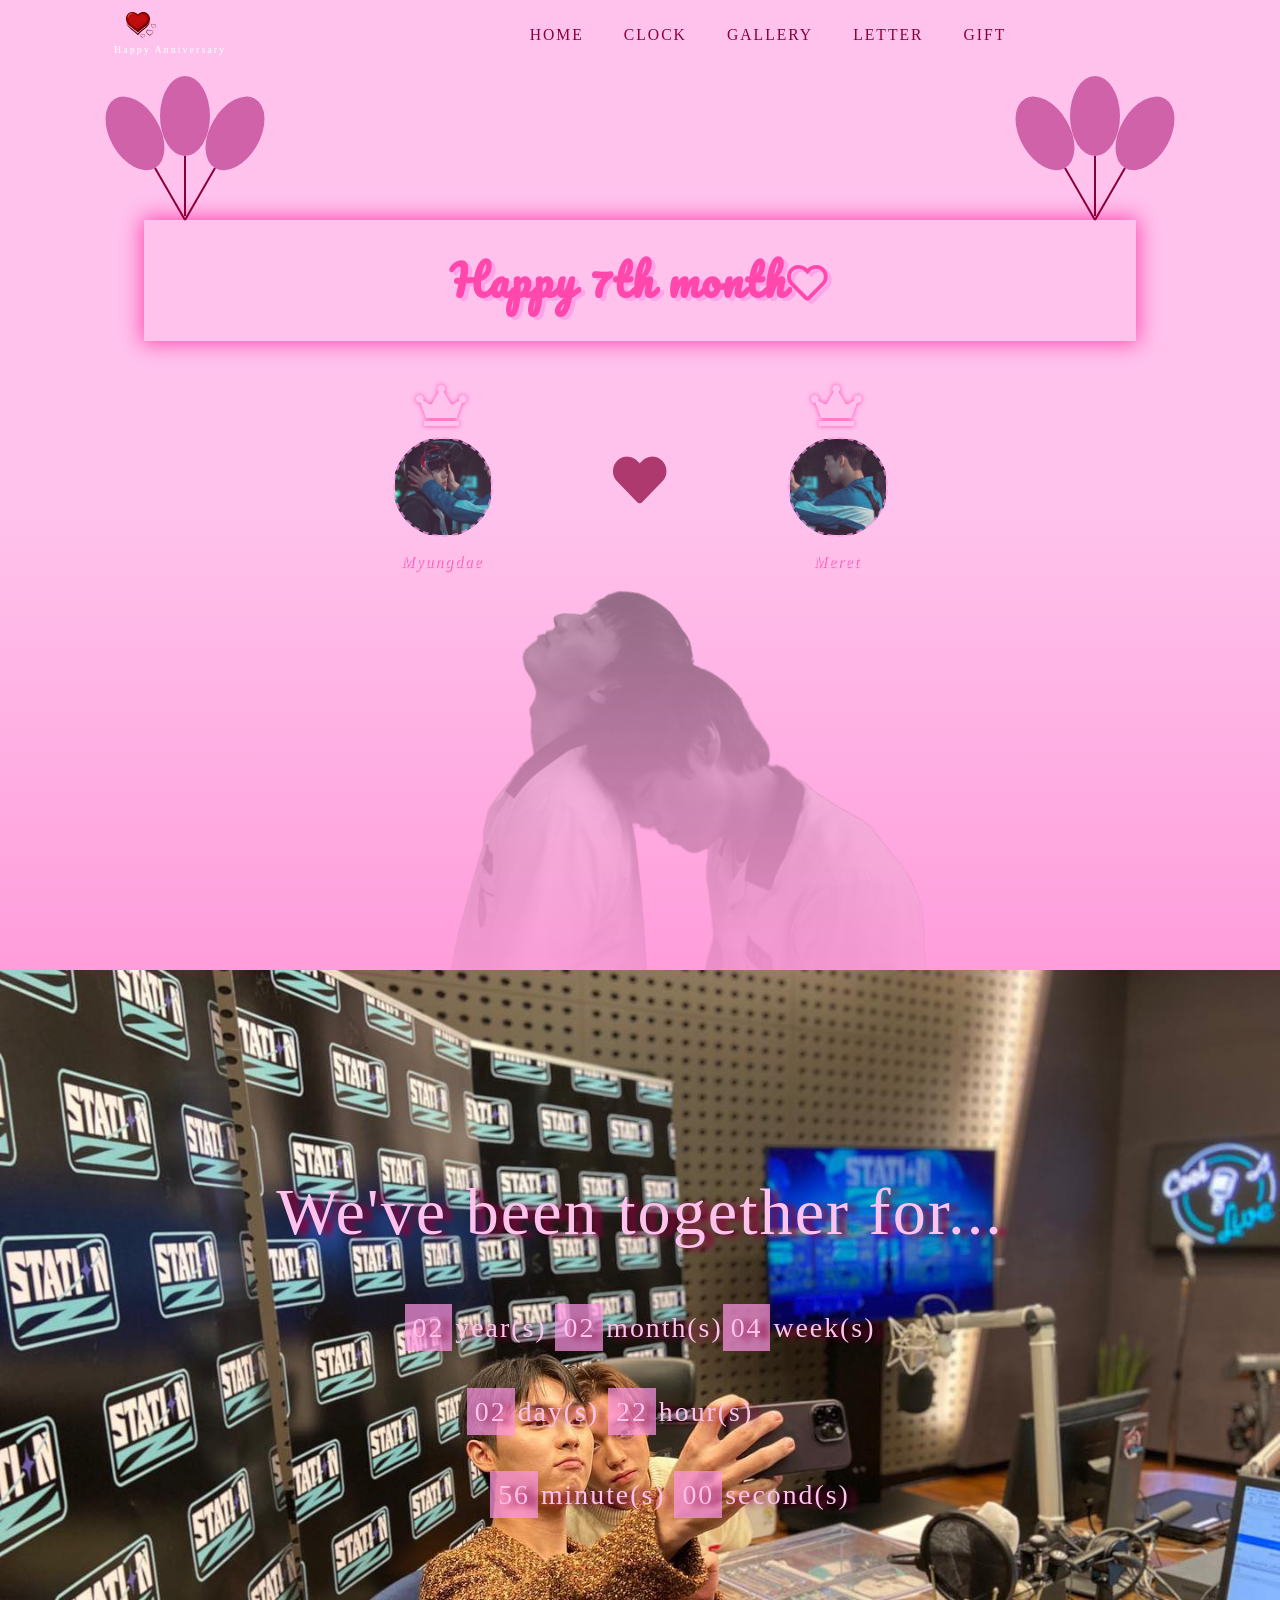
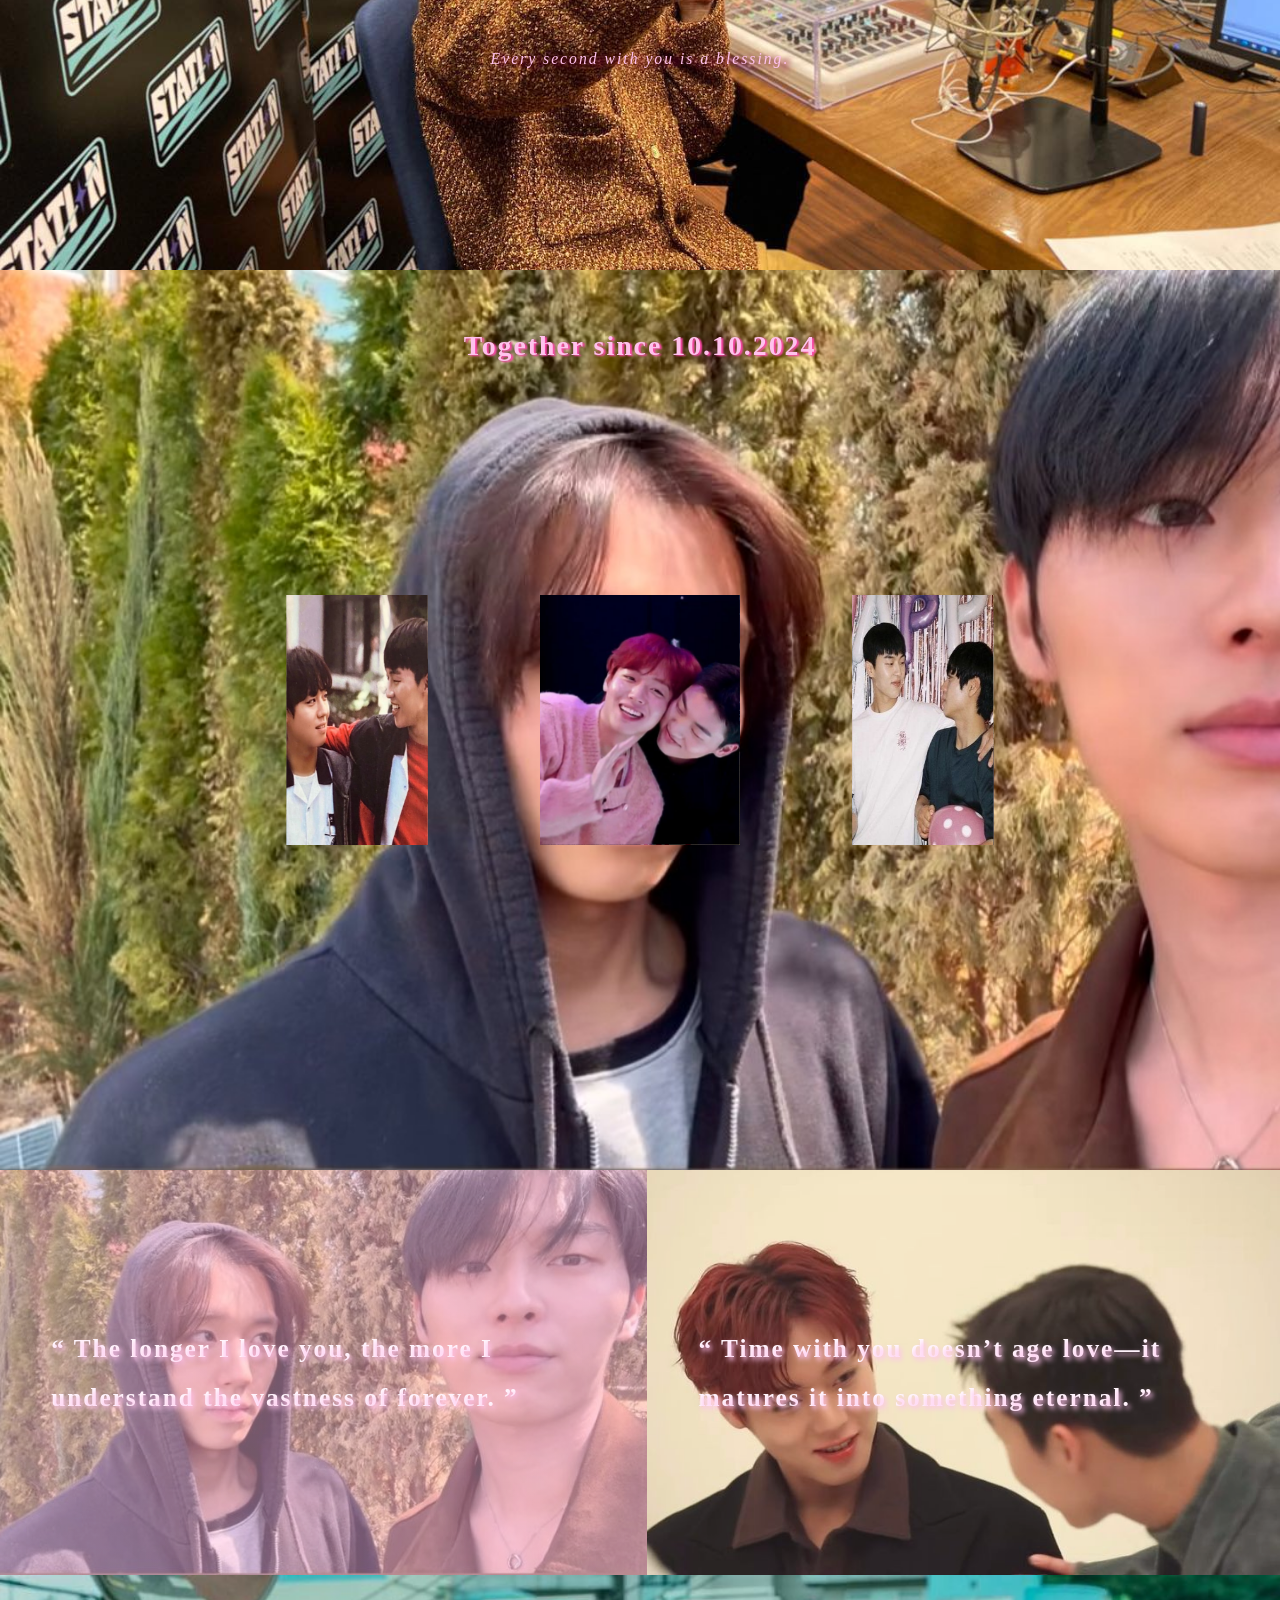
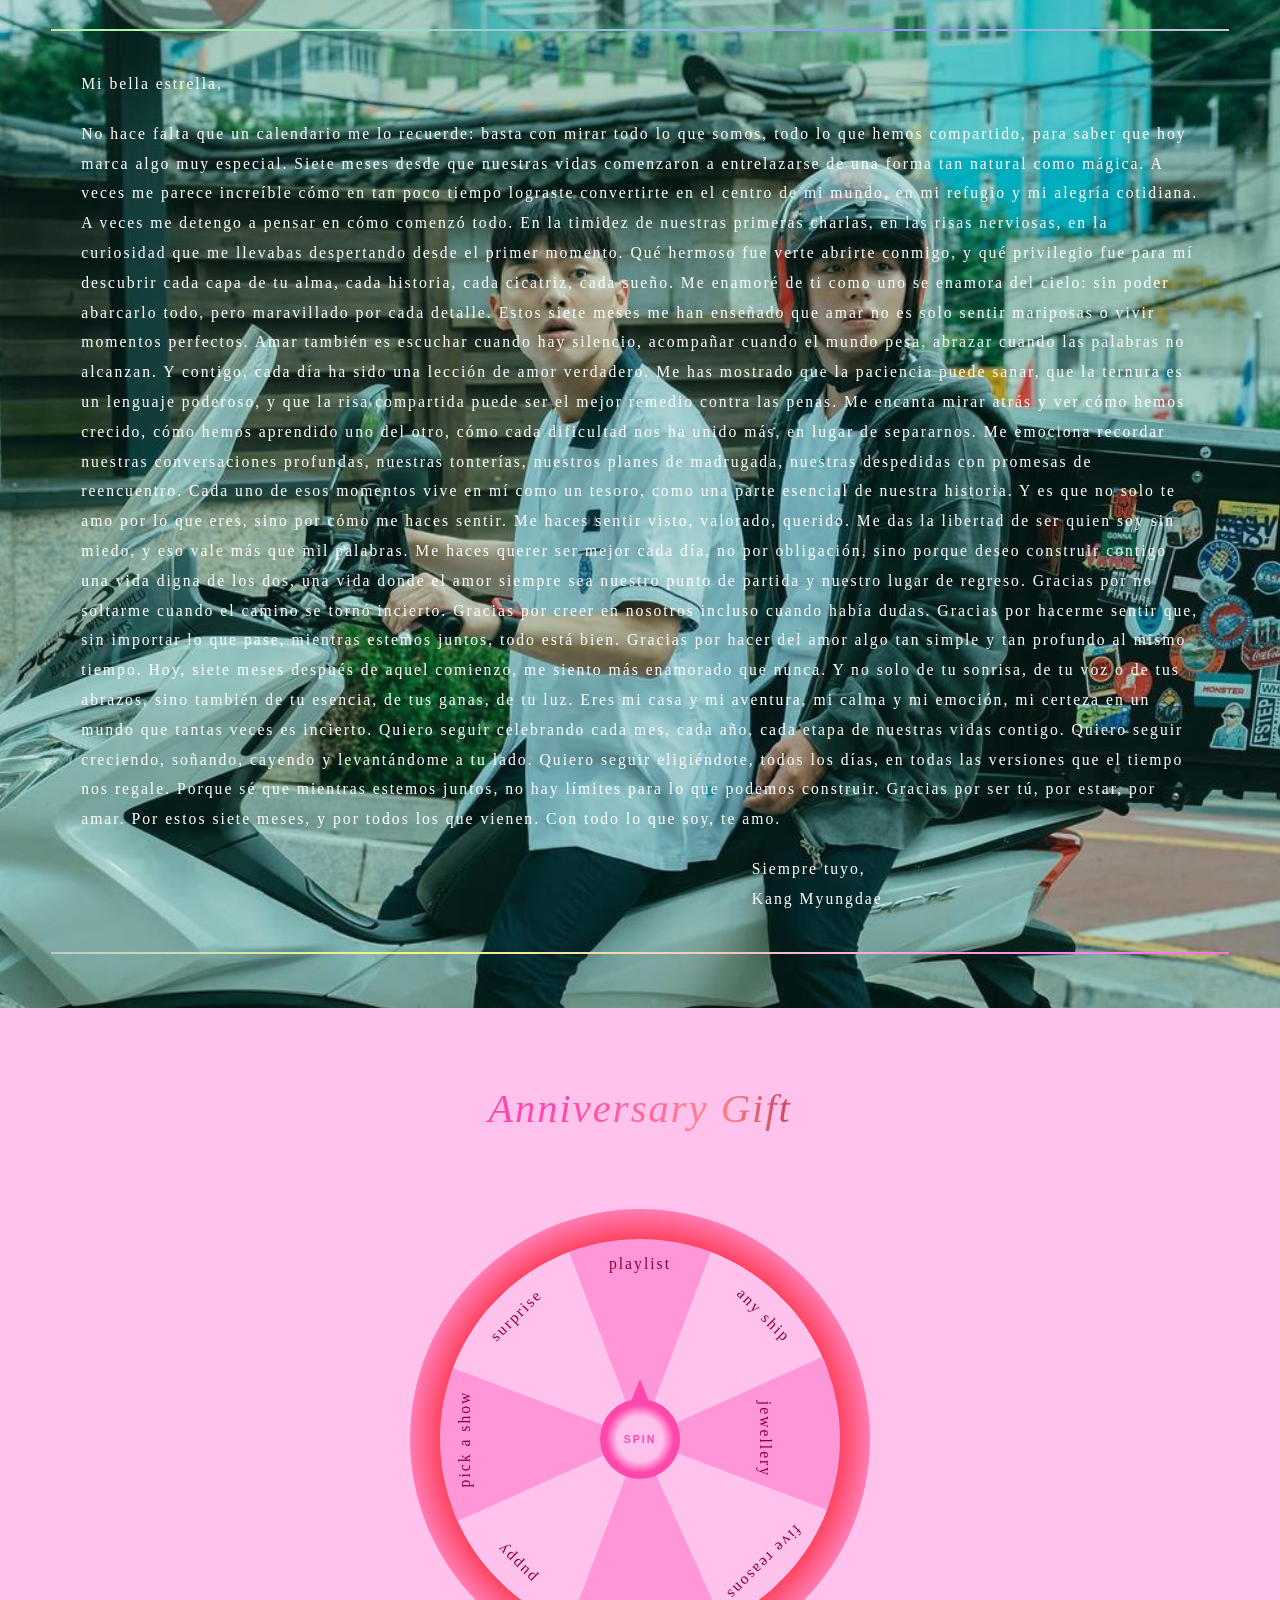
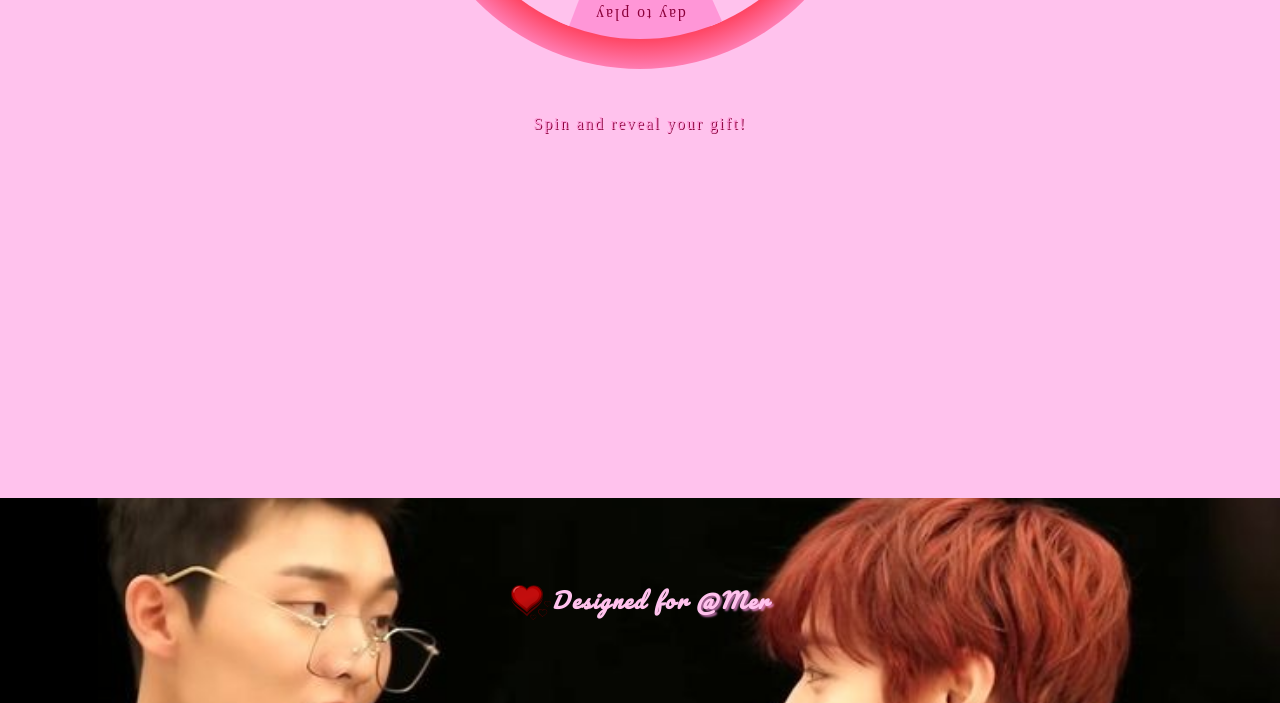
==== commit 59b86c1e: "Update index.html" ====
--- a/index.html
+++ b/index.html
@@ -207,37 +207,29 @@
             <div class="spin-con_content">
                 
                 <p>playlist</p>
-                <i class="fa fa-music"></i>
                 <p><svg style="width:24px;height:24px" viewBox="0 0 24 24"></svg>
                     <path fill="currentColor" d="M3,18H11.7L17,14H18V18H20V14C20,14 21,12 21,10C21,8 20.5,6 20.5,6H18.5L18,7L10,14H8L3,16V18Z" />
                 </svg></p>
                 </div>
             <div class="spin-con_content"><p>any ship</p>
-                <i class="fa fa-users"></i>
                 <path fill="currentColor" d="M22,19.1L21,10.5A1.65,1.65 0 0,0 19.3,9H16V5L14,3H10L8,5V9H4.7A1.65,1.65 0 0,0 3,10.5L2,19.1A1.74,1.74 0 0,0 3.7,21H20.3A1.74,1.74 0 0,0 22,19.1M10,5H14V9H10" />
             </svg></p></div>
             <div class="spin-con_content"><p>jewellery</p>
-                <i class="fa fa-diamond"></i>
                 <path fill="currentColor" d="M16,9H19L14,16M10,9H14L12,17M5,9H8L10,16M15,4H17L19,7H16M11,4H13L14,7H10M7,4H9L8,7H5M6,2L2,8L12,22L22,8L18,2H6Z" />
             </svg></div>
             <div class="spin-con_content"><p>five reasons</p>
-                <i class="fa fa-heart-o"></i>
                 <path fill="currentColor" d="M9 23C8.45 23 8 22.55 8 22V13C8 12.45 8.45 12 9 12H15C15.55 12 16 12.45 16 13V22C16 22.55 15.55 23 15 23H9M10 11C9.45 11 9 10.55 9 10V5.25C9 5.25 11 3 11.75 1C12.83 1.67 13.92 2.33 14.46 3.83C15 5.33 15 7.67 15 10C15 10.55 14.55 11 14 11H10Z" />
             </svg></p></div>
             <div class="spin-con_content"><p>day to play</p>
-                <i class="fa fa-gamepad"></i>
                 <path fill="currentColor" d="M8,0L7.17,5H7A2,2 0 0,0 5,7V17C5,18.11 5.9,19 7,19H7.17L8,24H16L16.83,19H17A2,2 0 0,0 19,17V7C19,5.89 18.1,5 17,5H16.83L16,0H8M7,7H17V17H7V7Z" />
             </svg></p></div>
             <div class="spin-con_content"><p>puppy</p>
-                <i class="fa fa-gift"></i>
                 <path fill="currentColor" d="M18,4C16.29,4 15.25,4.33 14.65,4.61C13.88,4.23 13,4 12,4C11,4 10.12,4.23 9.35,4.61C8.75,4.33 7.71,4 6,4C3,4 1,12 1,14C1,14.83 2.32,15.59 4.14,15.9C4.78,18.14 7.8,19.85 11.5,20V15.72C10.91,15.35 10,14.68 10,14C10,13 12,13 12,13C12,13 14,13 14,14C14,14.68 13.09,15.35 12.5,15.72V20C16.2,19.85 19.22,18.14 19.86,15.9C21.68,15.59 23,14.83 23,14C23,12 21,4 18,4M4.15,13.87C3.65,13.75 3.26,13.61 3,13.5C3.25,10.73 5.2,6.4 6.05,6C6.59,6 7,6.06 7.37,6.11C5.27,8.42 4.44,12.04 4.15,13.87M9,12A1,1 0 0,1 8,11C8,10.46 8.45,10 9,10A1,1 0 0,1 10,11C10,11.56 9.55,12 9,12M15,12A1,1 0 0,1 14,11C14,10.46 14.45,10 15,10A1,1 0 0,1 16,11C16,11.56 15.55,12 15,12M19.85,13.87C19.56,12.04 18.73,8.42 16.63,6.11C17,6.06 17.41,6 17.95,6C18.8,6.4 20.75,10.73 21,13.5C20.75,13.61 20.36,13.75 19.85,13.87Z" />
             </svg></p></div>
             <div class="spin-con_content"><p>pick a show</p>
-                <i class="fa fa-television"></i>
                 <path fill="currentColor" d="M16,21H8A1,1 0 0,1 7,20V12.07L5.7,13.07C5.31,13.46 4.68,13.46 4.29,13.07L1.46,10.29C1.07,9.9 1.07,9.27 1.46,8.88L7.34,3H9C9,4.1 10.34,5 12,5C13.66,5 15,4.1 15,3H16.66L22.54,8.88C22.93,9.27 22.93,9.9 22.54,10.29L19.71,13.12C19.32,13.5 18.69,13.5 18.3,13.12L17,12.12V20A1,1 0 0,1 16,21" />
             </svg></p></div>
             <div class="spin-con_content"><p>surprise</p>
-                <i class="fa fa-question"></i>
                 <path fill="currentColor" d="M22,12V20A2,2 0 0,1 20,22H4A2,2 0 0,1 2,20V12A1,1 0 0,1 1,11V8A2,2 0 0,1 3,6H6.17C6.06,5.69 6,5.35 6,5A3,3 0 0,1 9,2C10,2 10.88,2.5 11.43,3.24V3.23L12,4L12.57,3.23V3.24C13.12,2.5 14,2 15,2A3,3 0 0,1 18,5C18,5.35 17.94,5.69 17.83,6H21A2,2 0 0,1 23,8V11A1,1 0 0,1 22,12M4,20H11V12H4V20M20,20V12H13V20H20M9,4A1,1 0 0,0 8,5A1,1 0 0,0 9,6A1,1 0 0,0 10,5A1,1 0 0,0 9,4M15,4A1,1 0 0,0 14,5A1,1 0 0,0 15,6A1,1 0 0,0 16,5A1,1 0 0,0 15,4M3,8V10H11V8H3M13,8V10H21V8H13Z" />
             </svg></p></div>
         </div>
